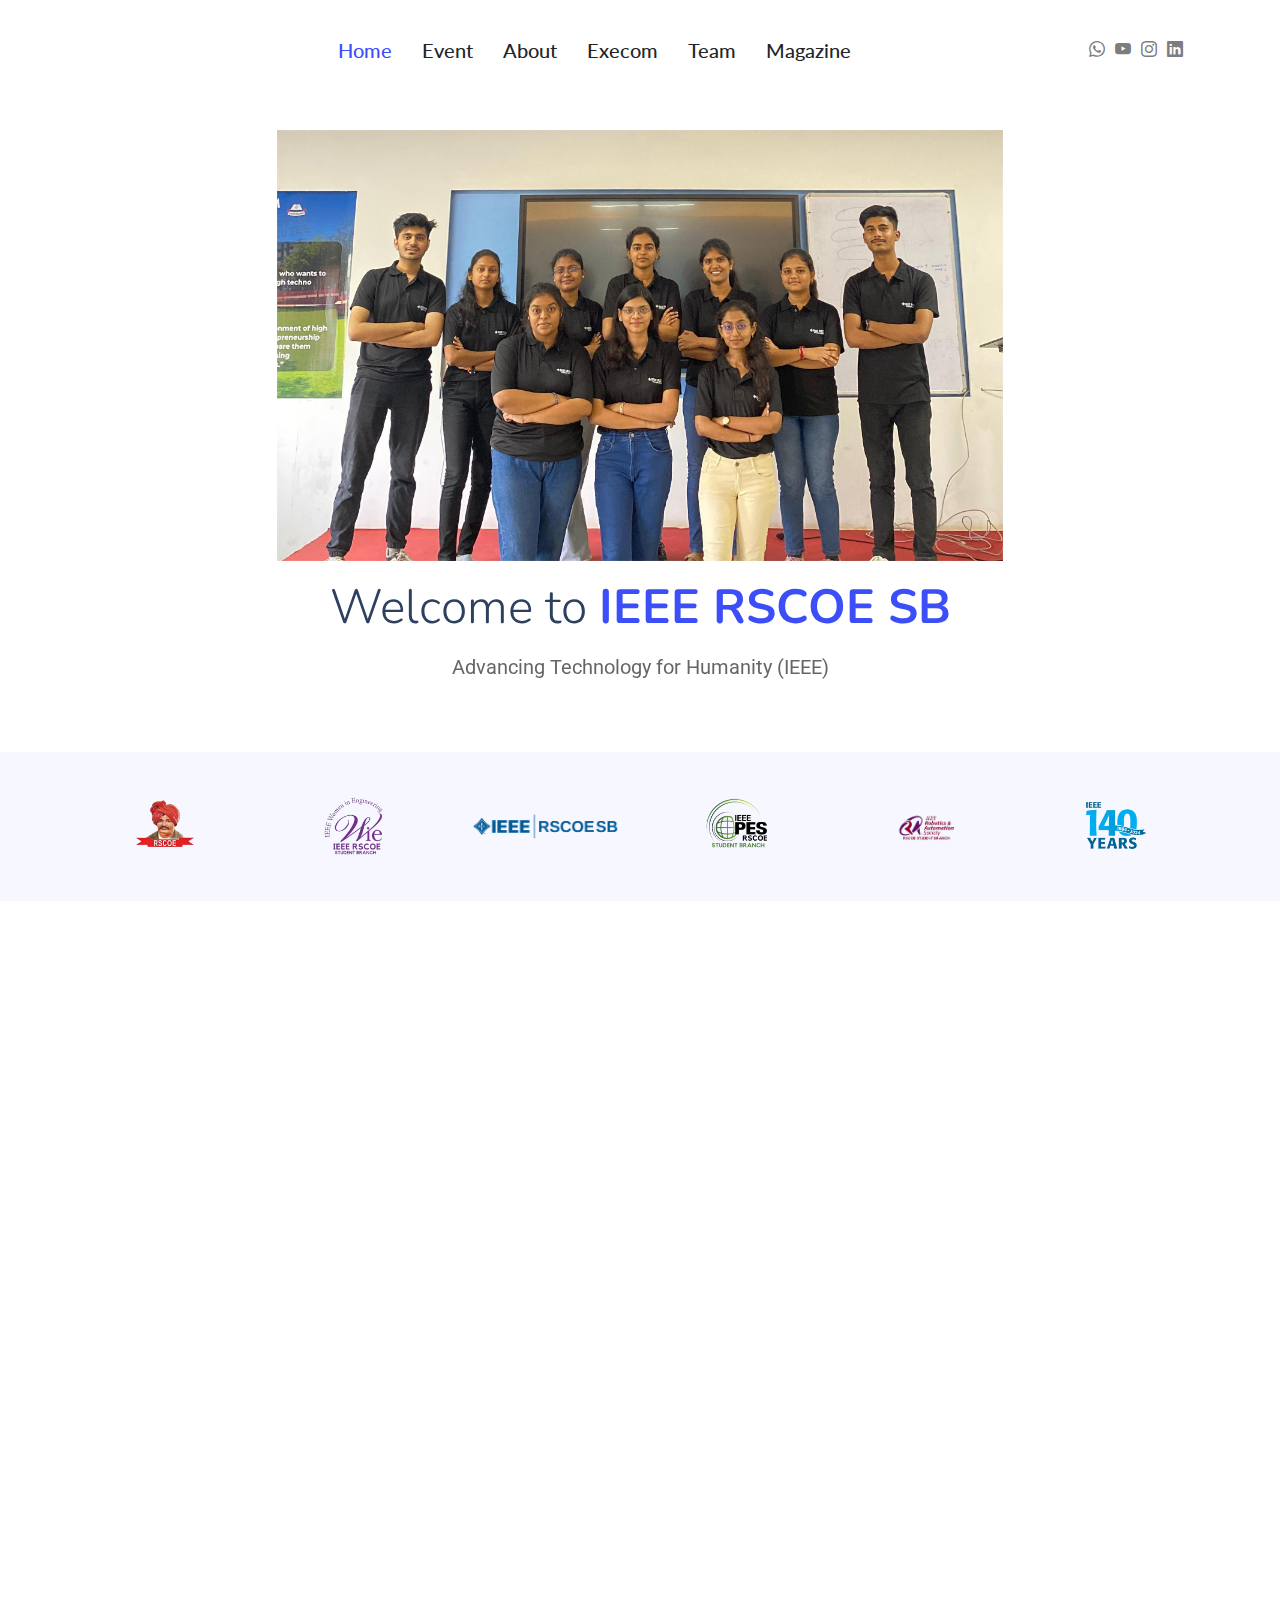
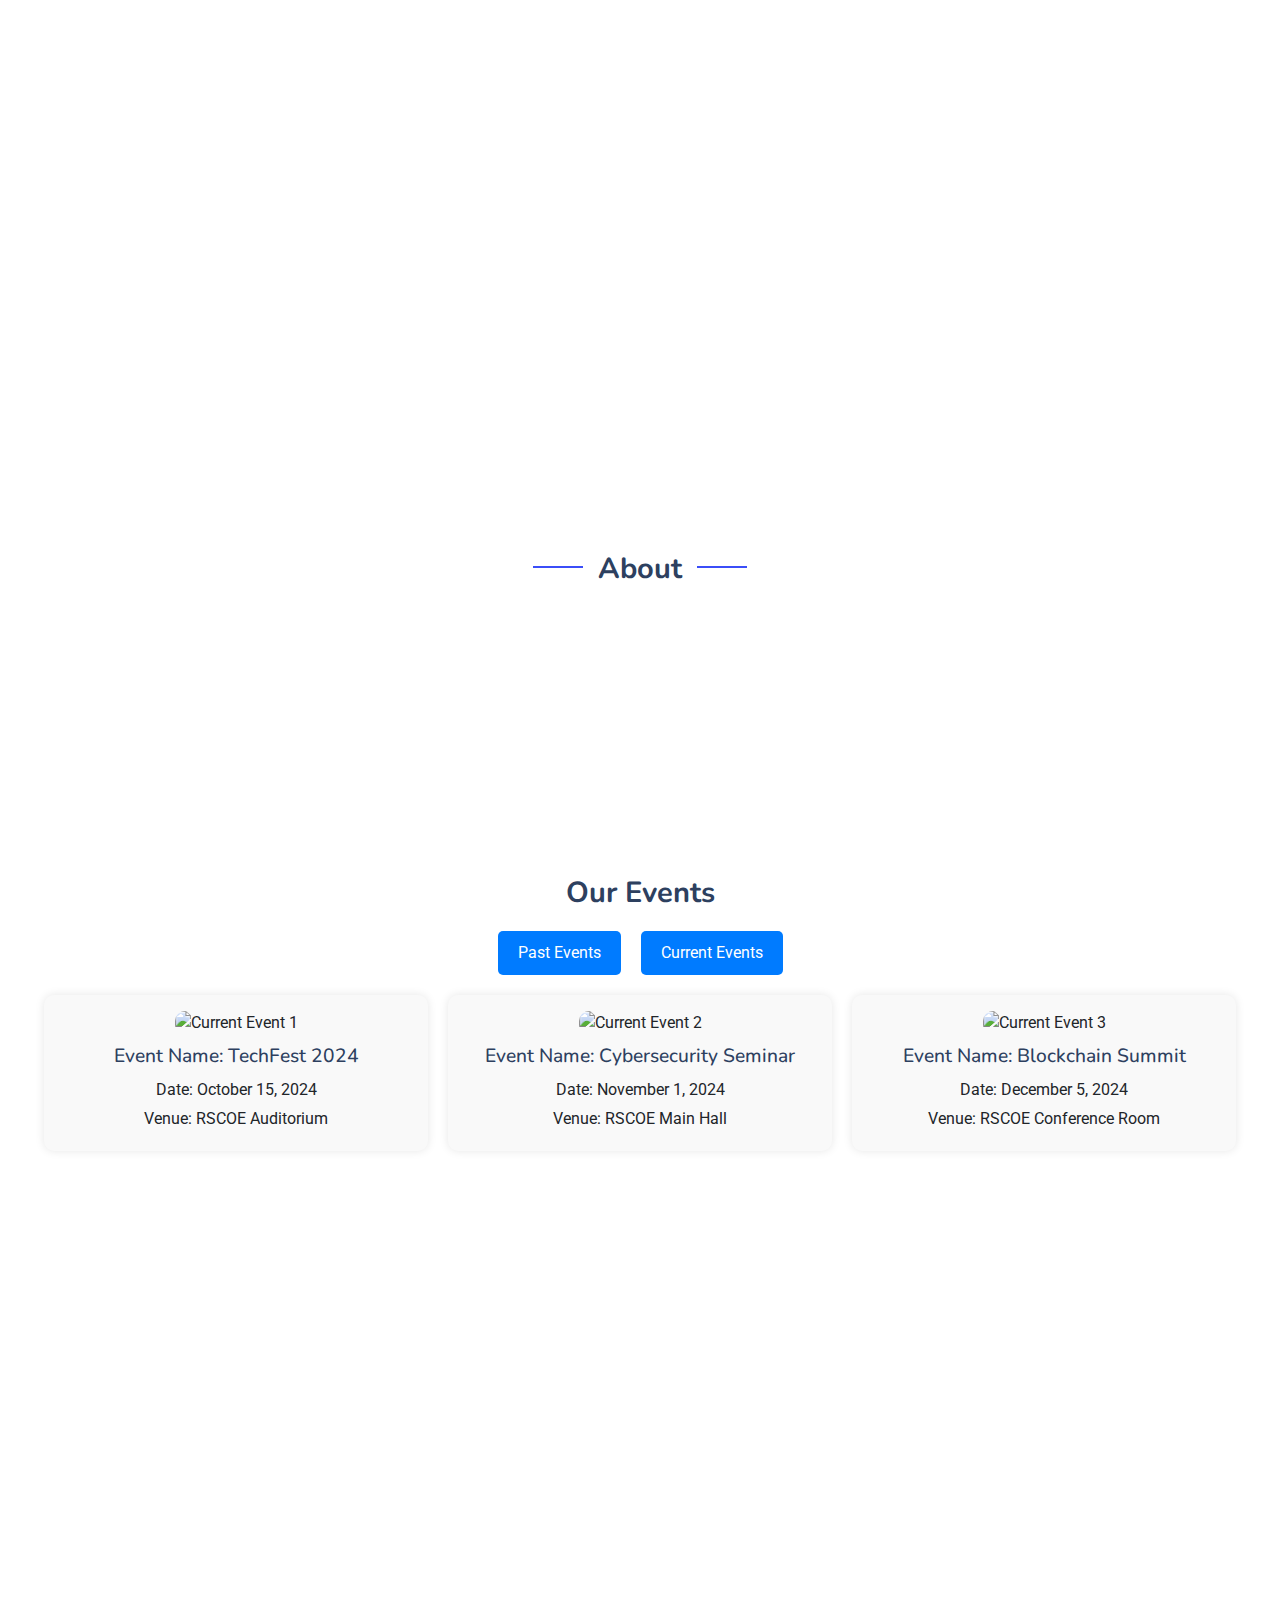
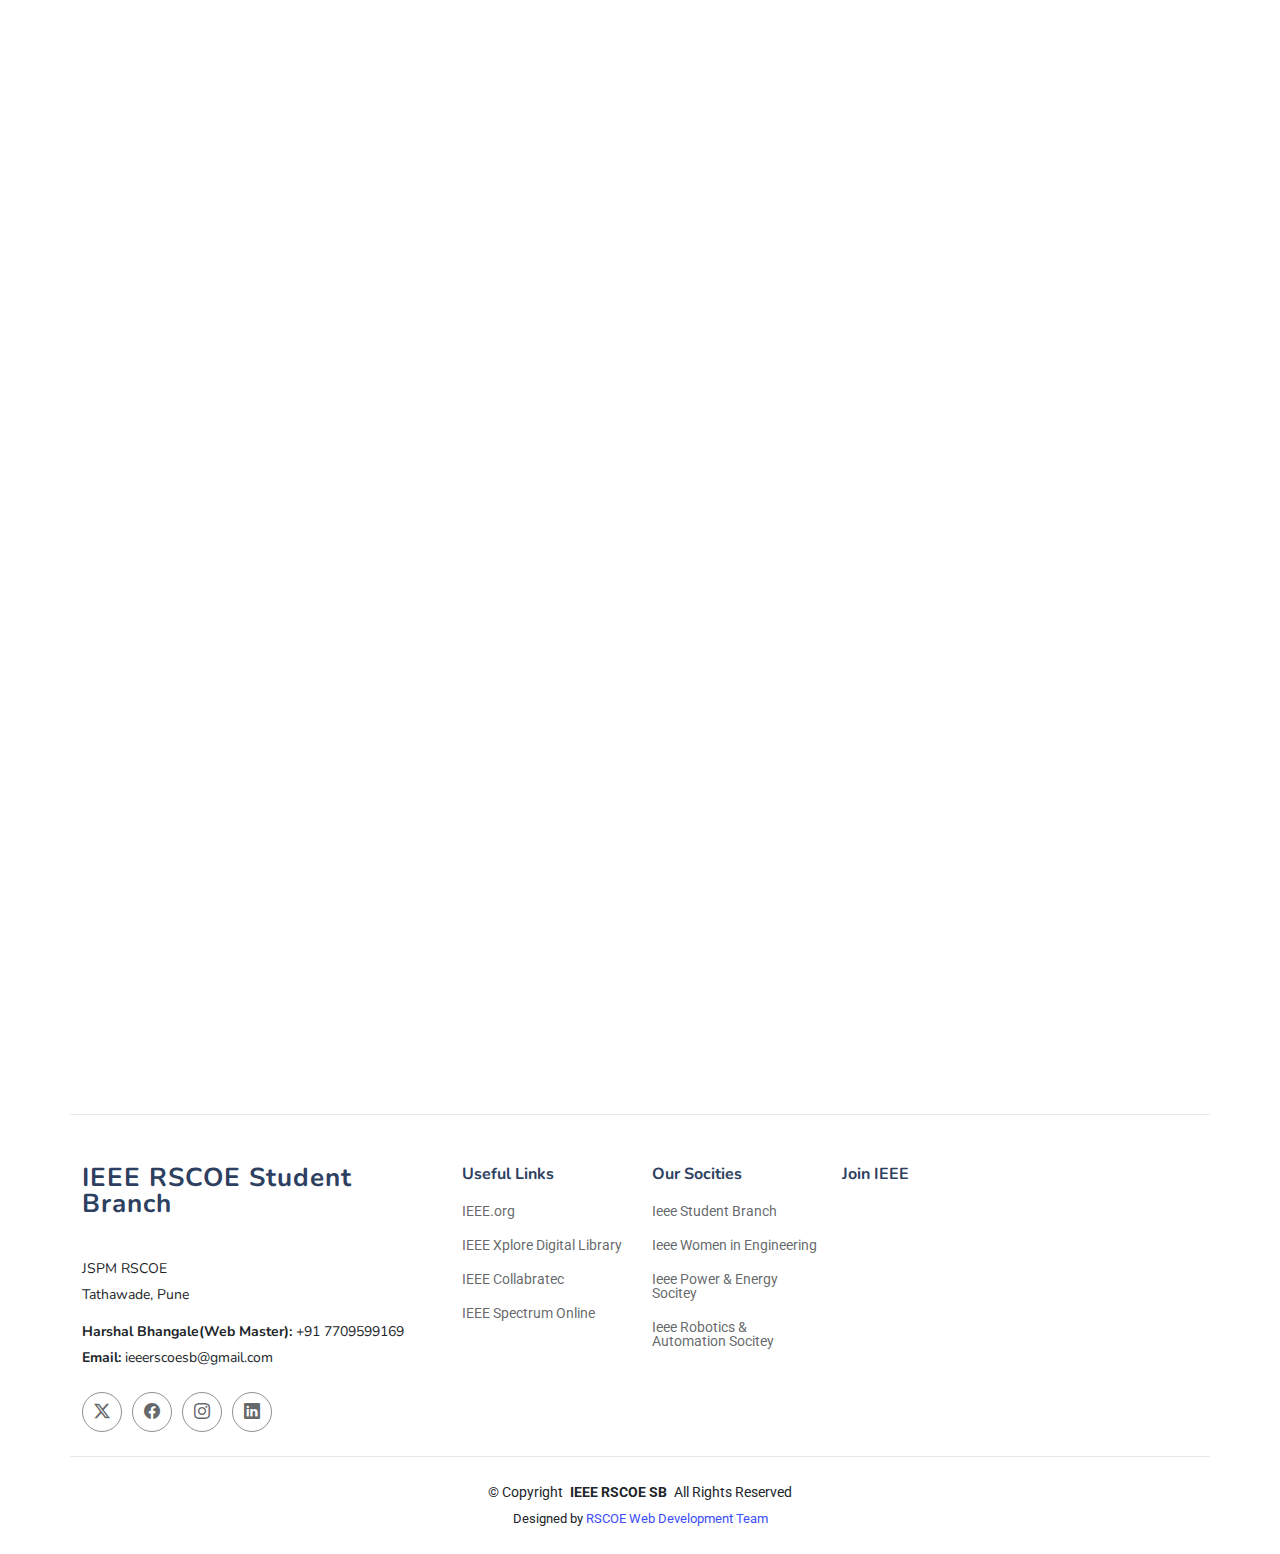
==== index.html @ 47f74b00 "Initial commit" ====
<!DOCTYPE html>
<html lang="en">

<head>
  <meta charset="utf-8">
  <meta content="width=device-width, initial-scale=1.0" name="viewport">
  <title>IEEE RSCOE Student Branch</title>
  <meta name="description" content="">
  <meta name="keywords" content="">

  <!-- Favicons -->
  <link href="Photos/IEEE_RSCOE_SB_White.png" rel="icon">
  <link href="assets/img/All Branches Logo/IEEE_RSCOE_SB_Blue.png" rel="apple-touch-icon">

  <!-- Fonts -->
  <link href="https://fonts.googleapis.com" rel="preconnect">
  <link href="https://fonts.gstatic.com" rel="preconnect" crossorigin>
  <link
    href="https://fonts.googleapis.com/css2?family=Roboto:ital,wght@0,100;0,300;0,400;0,500;0,700;0,900;1,100;1,300;1,400;1,500;1,700;1,900&family=Lato:ital,wght@0,100;0,300;0,400;0,700;0,900;1,100;1,300;1,400;1,700;1,900&family=Nunito:ital,wght@0,200;0,300;0,400;0,500;0,600;0,700;0,800;0,900;1,200;1,300;1,400;1,500;1,600;1,700;1,800;1,900&display=swap"
    rel="stylesheet">

  <!-- Vendor CSS Files -->
  <link href="assets/vendor/bootstrap/css/bootstrap.min.css" rel="stylesheet">
  <link href="assets/vendor/bootstrap-icons/bootstrap-icons.css" rel="stylesheet">
  <link href="assets/vendor/aos/aos.css" rel="stylesheet">
  <link href="assets/vendor/glightbox/css/glightbox.min.css" rel="stylesheet">
  <link href="assets/vendor/swiper/swiper-bundle.min.css" rel="stylesheet">

  <!-- Main CSS File -->
  <link href="assets/css/main.css" rel="stylesheet">

  <!-- =======================================================
  * Template Name: Bikin
  * Template URL: https://bootstrapmade.com/bikin-free-simple-landing-page-template/
  * Updated: Aug 07 2024 with Bootstrap v5.3.3
  * Author: BootstrapMade.com
  * License: https://bootstrapmade.com/license/
  ======================================================== -->
</head>

<body class="index-page">

  <header id="header" class="header d-flex align-items-center sticky-top">
    <div class="container position-relative d-flex align-items-center justify-content-between">

      <a href="index.html" class="logo d-flex align-items-center me-auto me-xl-0">
        <!-- Uncomment the line below if you also wish to use an image logo -->
        <!-- <img src="assets/img/logo.png" alt=""> -->
        <!-- <h1 class="sitename">IEEE RSCOE SB</h1> -->
        <img src="/Bikin/Bikin/assets/img/Logo/IEEE_RSCOE_SB_Blue.png" alt="">
      </a>

      <nav id="navmenu" class="navmenu">
        <ul>
          <li><a href="#hero" class="active">Home</a></li>
          <li><a href="#event">Event</a></li>
          <li><a href="#about">About</a></li>
          <li><a href="starter-page copy.html">Execom</a></li>
          <!-- <li><a href="#pricing">Pricing</a></li> -->
          <li><a href="#team">Team</a></li>
          <!-- <li class="dropdown"><a href="#"><span>Dropdown</span> <i class="bi bi-chevron-down toggle-dropdown"></i></a>
            <ul>
              <li><a href="#">Dropdown 1</a></li>
              <li class="dropdown"><a href="#"><span>Deep Dropdown</span> <i
                    class="bi bi-chevron-down toggle-dropdown"></i></a>
                <ul>
                  <li><a href="#">Deep Dropdown 1</a></li>
                  <li><a href="#">Deep Dropdown 2</a></li>
                  <li><a href="#">Deep Dropdown 3</a></li>
                  <li><a href="#">Deep Dropdown 4</a></li>
                  <li><a href="#">Deep Dropdown 5</a></li>
                </ul>
              </li>
              <li><a href="#">Dropdown 2</a></li>
              <li><a href="#">Dropdown 3</a></li>
              <li><a href="#">Dropdown 4</a></li>
            </ul>
          </li> -->
          <li><a
              href="https://online.visual-paradigm.com/share/book/sb-magazine-20240817-203721-0000-converted-1--1v6qk8kj10"
              contact">Magazine</a></li>
        </ul>
        <i class="mobile-nav-toggle d-xl-none bi bi-list"></i>
      </nav>

      <div class="header-social-links">
        <a href="https://chat.whatsapp.com/L6nBWfylpfKJ0vn9xqjuAy" class="whatsapp"><i class="bi bi-whatsapp"></i></a>
        <a href="https://www.youtube.com/@IEEE_RSCOE_SB" class="youtube"><i class="bi bi-youtube"></i></a>
        <a href="https://www.instagram.com/rscoe_ieee_sb/" class="instagram"><i class="bi bi-instagram"></i></a>
        <a href="https://www.linkedin.com/company/ieee-rscoe/about/" class="linkedin"><i class="bi bi-linkedin"></i></a>
      </div>

    </div>
  </header>

  <main class="main">

    <!-- Hero Section -->
    <section id="hero" class="hero section">

      <div class="container d-flex flex-column justify-content-center align-items-center text-center position-relative"
        data-aos="zoom-out">
        <img src="assets/img/Team 24-25/Team Pic.jpg  " class="img-fluid animated" alt="" style="
        margin-bottom: 18px;
    ">
        <h1>Welcome to <span style="
        font-weight: bold;
    ">IEEE RSCOE SB</span></h1>
        <p>Advancing Technology for Humanity (IEEE)</p>
        <!-- <div class="d-flex">
          <a href="#about" class="btn-get-started scrollto">Get Started</a>
          <a href="https://www.youtube.com/watch?v=Y7f98aduVJ8"
            class="glightbox btn-watch-video d-flex align-items-center"><i class="bi bi-play-circle"></i><span>Watch
              Video</span></a>
        </div> -->
      </div>

    </section><!-- /Hero Section -->

    <!-- Clients Section -->
    <section id="clients" class="clients section light-background">

      <div class="container" data-aos="fade-up">

        <div class="row gy-4">

          <div class="col-xl-2 col-md-3 col-6 client-logo">
            <img src="assets/img/All Branches Logo/rscoe.png" class="img-fluid" alt="">
          </div><!-- End Client Item -->

          <div class="col-xl-2 col-md-3 col-6 client-logo">
            <img src="assets/img/All Branches Logo/wie.png" class="img-fluid" alt="">
          </div><!-- End Client Item -->

          <div class="col-xl-2 col-md-3 col-6 client-logo">
            <!-- <img src="assets/img/All Branches Logo/IEEE_RSCOE_SB_Blue.png" class="img-fluid" alt=""> -->
            <img src="assets/img/All Branches Logo/IEEE_RSCOE_SB_Blue.png" class="img-fluid" alt="" style="
    padding-top: 0px;
    padding-bottom: 0px;
    padding-right: 0px;
    padding-left: 0px;
">
          </div><!-- End Client Item -->

          <div class="col-xl-2 col-md-3 col-6 client-logo">
            <img src="assets/img/All Branches Logo/pes.png" class="img-fluid" alt="">
          </div><!-- End Client Item -->

          <div class="col-xl-2 col-md-3 col-6 client-logo">
            <img src="assets/img/All Branches Logo/A and R.png" class="img-fluid" alt="">
          </div><!-- End Client Item -->

          <div class="col-xl-2 col-md-3 col-6 client-logo">
            <img src="assets/img/All Branches Logo/140.png" class="img-fluid" alt="">
          </div><!-- End Client Item -->

        </div>

      </div>

    </section><!-- /Clients Section -->

    <!-- Event Section -->
    <section id="event" class="event section">
      <div class="container section-title" data-aos="fade-up">
        <h2>Current Event</h2>
        <p>Stay updated with our latest events and activities</p>
      </div><!-- End Section Title -->

      <div class="container">
        <div class="row gy-4">
          <!-- Event Photo -->
          <div class="col-12" data-aos="fade-up" data-aos-delay="100">
            <img src="assets/img/Event/Event KSHITIJ Talk.png" class="img-fluid" alt="Current Event Photo">
          </div>

          <!-- Event Information -->
          <div class="col-12 event-info" data-aos="fade-up" data-aos-delay="200">
            <h3>Event Name: <span>KSHITIJ TALKS</span></h3>
            <p><strong>Date:</strong> October 04, 2024</p>
            <p><strong>Venue:</strong> JSPM Auditorium</p>
            <a href="registration.html" class="btn btn-primary">Register for Event</a>
          </div>
        </div>
      </div>
    </section><!-- /Event Section -->



    <!-- About Section -->
    <section id="about" class="about section">



      <!-- Section Title -->
      <div class="container section-title aos-init aos-animate" data-aos="fade-up" style="
    padding-bottom: 14px;">
        <h2>About</h2>
        <!-- <p>IEEE RSCOE </p> -->
      </div><!-- End Section Title -->

      <div class="container">

        <div class="row gy-4">

          <div class="col-lg-6 content" data-aos="fade-up" data-aos-delay="100">
            <p>
              IEEE RSCOE Student Branch (STB41596255) founded in 2004 is one of
              the most active Student branch among the 19 Student Branches under
              the IEEE Pune Section.
              <br>Since 2004 from its establishment the Student
              Branch is continuously promoting the values & beneits of IEEE through
              collective efforts of the team by conducting various technical and non-
              technical events.
              <br> Student Branch has won many awards at
              section & regional level due the dedicated Volunteering and continous
              efforts of IEEE members
            </p>
            <!-- <ul>
              <li><i class="bi bi-check2-circle"></i> <span>Ullamco laboris nisi ut aliquip ex ea commodo
                  consequat.</span></li>
              <li><i class="bi bi-check2-circle"></i> <span>Duis aute irure dolor in reprehenderit in voluptate
                  velit.</span></li>
              <li><i class="bi bi-check2-circle"></i> <span>Ullamco laboris nisi ut aliquip ex ea commodo</span></li>
            </ul> -->
          </div>

          <div class="col-lg-6" data-aos="fade-up" data-aos-delay="200">
            <!-- <p>Ullamco laboris nisi ut aliquip ex ea commodo consequat. Duis aute irure dolor in reprehenderit in
              voluptate velit esse cillum dolore eu fugiat nulla pariatur. Excepteur sint occaecat cupidatat non
              proident, sunt in culpa qui officia deserunt mollit anim id est laborum. </p> -->
            <ul>
              <li><i class="bi bi-check2-circle"></i> <span>Mission</span></li>
              <p>IEEE's core purpose is to foster technological innovation and excellence
                for the benefit of humanity.</p>
              <li><i class="bi bi-check2-circle"></i> <span>Vision</span></li>
              <p>To Inspire, Enable, Empower and Energize our student members to
                enhance their technical interests by providing them a platform to
                showcase their skills.</p>
              <!-- <li><i class="bi bi-check2-circle"></i> <span>Ullamco laboris nisi ut aliquip ex ea commodo</span></li> -->
            </ul>
            <!-- <a href="#" class="read-more"><span>Read More</span><i class="bi bi-arrow-right"></i></a> -->
          </div>

        </div>

      </div>

    </section><!-- /About Section -->

    <!-- Past & Current Event Section -->
    <section class="event-section" style="
    padding-top: 0px;
">
      <h2>Our Events</h2>
      <div class="event-tabs">
        <button onclick="showPastEvents()">Past Events</button>
        <button onclick="showCurrentEvents()">Current Events</button>
      </div>

      <!-- Past Events Grid -->
      <div id="past-events" class="event-grid">
        <div class="event-card">
          <img src="/Bikin/Bikin/Photos/Past Event/Awareness Session.jpg" alt="Past Event 1">
          <h3>Event Name: AI Conference 2023</h3>
          <p>Date: July 20, 2023</p>
          <p>Venue: RSCOE Main Hall</p>
        </div>
        <div class="event-card">
          <img src="/Bikin/Bikin/Photos/Past Event/Cyber Security.jpg" alt="Past Event 2">
          <h3>Event Name: Hackathon 2023</h3>
          <p>Date: August 5, 2023</p>
          <p>Venue: RSCOE Lab 101</p>
        </div>
        <div class="event-card">
          <img src="/Bikin/Bikin/Photos/Past Event/Xstream.jpg" alt="Past Event 3">
          <h3>Event Name: Robotics Workshop</h3>
          <p>Date: June 10, 2023</p>
          <p>Venue: RSCOE Robotics Center</p>
        </div>
      </div>

      <!-- Current Events Grid -->
      <div id="current-events" class="event-grid active">
        <div class="event-card">
          <img src="/Bikin/Bikin/Photos/Recent Event/Financial .jpg" alt="Current Event 1">
          <h3>Event Name: TechFest 2024</h3>
          <p>Date: October 15, 2024</p>
          <p>Venue: RSCOE Auditorium</p>
        </div>
        <div class="event-card">
          <img src="/Bikin/Bikin/Photos/Recent Event/Girl Day.jpg" alt="Current Event 2">
          <h3>Event Name: Cybersecurity Seminar</h3>
          <p>Date: November 1, 2024</p>
          <p>Venue: RSCOE Main Hall</p>
        </div>
        <div class="event-card">
          <img src="/Bikin/Bikin/Photos/Recent Event/Mastering Project Design.jpg" alt="Current Event 3">
          <h3>Event Name: Blockchain Summit</h3>
          <p>Date: December 5, 2024</p>
          <p>Venue: RSCOE Conference Room</p>
        </div>
      </div>
    </section>

    <!-- JavaScript to handle tab switching -->
    <script>
      function showPastEvents() {
        document.getElementById('past-events').classList.add('active');
        document.getElementById('current-events').classList.remove('active');
      }

      function showCurrentEvents() {
        document.getElementById('current-events').classList.add('active');
        document.getElementById('past-events').classList.remove('active');
      }
    </script>

    <!-- Team Section -->
    <section id="team" class="team section">

      <!-- Section Title -->
      <div class="container section-title" data-aos="fade-up">
        <h2>IEEE RSCOE SB 2024-2025</h2>
        <p>Core Team Member</p>
      </div><!-- End Section Title -->

      <div class="container">

        <div class="row gy-4">

          <div class="col-lg-6" data-aos="fade-up" data-aos-delay="100">
            <div class="team-member d-flex align-items-start">
              <div class="pic"><img src="Photos/Core Team/Harshda.jpg" class="img-fluid" alt=""></div>
              <div class="member-info">
                <h4>Harshda Raut</h4>
                <span>Chair</span>
                <!-- <p>Explicabo voluptatem mollitia et repellat qui dolorum quasi</p> -->
                <div class="social">
                  <!-- <a href=""><i class="bi bi-twitter-x"></i></a> -->
                  <!-- <a href=""><i class="bi bi-facebook"></i></a> -->
                  <a href="https://www.instagram.com/___h.a.r.s.h.u.___/"><i class="bi bi-instagram"></i></a>
                  <a href="https://www.linkedin.com/in/harshada-raut-a643aa251/"> <i class="bi bi-linkedin"></i> </a>
                </div>
              </div>
            </div>
          </div><!-- End Team Member -->

          <div class="col-lg-6" data-aos="fade-up" data-aos-delay="200">
            <div class="team-member d-flex align-items-start">
              <div class="pic"><img src="assets/img/team/team-2.jpg" class="img-fluid" alt=""></div>
              <div class="member-info">
                <h4>Ugsakshi Gaikwad </h4>
                <span>Vice Chair</span>
                <!-- <p>Aut maiores voluptates amet et quis praesentium qui senda para</p> -->
                <div class="social">
                  <!-- <a href=""><i class="bi bi-twitter-x"></i></a> -->
                  <!-- <a href=""><i class="bi bi-facebook"></i></a> -->
                  <a href=""><i class="bi bi-instagram"></i></a>
                  <a href=""> <i class="bi bi-linkedin"></i> </a>
                </div>
              </div>
            </div>
          </div><!-- End Team Member -->

          <div class="col-lg-6" data-aos="fade-up" data-aos-delay="300">
            <div class="team-member d-flex align-items-start">
              <div class="pic"><img src="assets/img/Team 24-25/Core Member Pic/Kshitij.jpg" class="img-fluid" alt="">
              </div>
              <div class="member-info">
                <h4>Kshitij Navture</h4>
                <span>Secretary</span>
                <!-- <p>Quisquam facilis cum velit laborum corrupti fuga rerum quia</p> -->
                <div class="social">
                  <!-- <a href=""><i class="bi bi-twitter-x"></i></a> -->
                  <!-- <a href=""><i class="bi bi-facebook"></i></a> -->
                  <a href="https://www.instagram.com/___kshitizz__?igsh=MWEzd3U0d2gwZWVvYw=="><i
                      class="bi bi-instagram"></i></a>
                  <a
                    href="https://www.linkedin.com/in/kshitij-navture-220a81250?utm_source=share&utm_campaign=share_via&utm_content=profile&utm_medium=android_app">
                    <i class="bi bi-linkedin"></i> </a>
                </div>
              </div>
            </div>
          </div><!-- End Team Member -->

          <div class="col-lg-6" data-aos="fade-up" data-aos-delay="400">
            <div class="team-member d-flex align-items-start">
              <div class="pic"><img src="assets/img/Team 24-25/Core Member Pic/ishika.jpg" class="img-fluid" alt="">
              </div>
              <div class="member-info">
                <h4>Ishika Rane</h4>
                <span>Secretary</span>
                <!-- <p>Dolorum tempora officiis odit laborum officiis et et accusamus</p> -->
                <div class="social">
                  <!-- <a href=""><i class="bi bi-twitter-x"></i></a> -->
                  <!-- <a href=""><i class="bi bi-facebook"></i></a> -->
                  <a href="https://www.instagram.com/ishhhh._16/profilecard/?igsh=MWM1MmhuM3V1aTk0aw=="><i
                      class="bi bi-instagram"></i></a>
                  <a
                    href="https://www.linkedin.com/in/ishika-rane-b00982259?utm_source=share&utm_campaign=share_via&utm_content=profile&utm_medium=android_app">
                    <i class="bi bi-linkedin"></i> </a>
                </div>
              </div>
            </div>
          </div><!-- End Team Member -->


          <div class="col-lg-6" data-aos="fade-up" data-aos-delay="400">
            <div class="team-member d-flex align-items-start">
              <div class="pic"><img src="assets/img/Team 24-25/Core Member Pic/Harshal.jpg" class="img-fluid" alt="">
              </div>
              <div class="member-info">
                <h4>Harshal Bhangale</h4>
                <span>Web Master</span>
                <!-- <p>Dolorum tempora officiis odit laborum officiis et et accusamus</p> -->
                <div class="social">
                  <!-- <a href=""><i class="bi bi-twitter-x"></i></a> -->
                  <!-- <a href=""><i class="bi bi-facebook"></i></a> -->
                  <a href="https://www.instagram.com/ll_harshhhh_ll/"><i class="bi bi-instagram"></i></a>
                  <a href="https://www.linkedin.com/in/harshal-bhangale-5b803623a/"> <i class="bi bi-linkedin"></i> </a>
                </div>
              </div>
            </div>
          </div><!-- End Team Member -->

          <div class="col-lg-6" data-aos="fade-up" data-aos-delay="400">
            <div class="team-member d-flex align-items-start">
              <div class="pic"><img src="assets/img/Team 24-25/Core Member Pic/Sneha.jpg" class="img-fluid" alt="">
              </div>
              <div class="member-info">
                <h4>Sneha Patil</h4>
                <span>Design Team Lead</span>
                <!-- <p>Dolorum tempora officiis odit laborum officiis et et accusamus</p> -->
                <div class="social">
                  <!-- <a href=""><i class="bi bi-twitter-x"></i></a> -->
                  <!-- <a href=""><i class="bi bi-facebook"></i></a> -->
                  <a href="https://www.instagram.com/sneha_patil1006?igsh=eG5iand5cnl4cHIy"><i
                      class="bi bi-instagram"></i></a>
                  <a href="https://www.linkedin.com/in/sneha-patil-516982259"> <i class="bi bi-linkedin"></i> </a>
                </div>
              </div>
            </div>
          </div><!-- End Team Member -->

          <div class="col-lg-6" data-aos="fade-up" data-aos-delay="400">
            <div class="team-member d-flex align-items-start">
              <div class="pic"><img src="assets/img/Team 24-25/Core Member Pic/Vaishnavi .jpg" class="img-fluid" alt="">
              </div>
              <div class="member-info">
                <h4>Vaishnavi Biradar</h4>
                <span>Content lead</span>
                <!-- <p>Dolorum tempora officiis odit laborum officiis et et accusamus</p> -->
                <div class="social">
                  <!-- <a href=""><i class="bi bi-twitter-x"></i></a> -->
                  <!-- <a href=""><i class="bi bi-facebook"></i></a> -->
                  <a href="https://www.instagram.com/vaishnavib_155?igsh=MTE0Z3NxNmd0M3dlNw=="><i
                      class="bi bi-instagram"></i></a>
                  <a
                    href="https://www.linkedin.com/in/vaishnavi-biradar-240841259?utm_source=share&utm_campaign=share_via&utm_content=profile&utm_medium=android_app">
                    <i class="bi bi-linkedin"></i> </a>
                </div>
              </div>
            </div>
          </div><!-- End Team Member -->

          <div class="col-lg-6" data-aos="fade-up" data-aos-delay="100">
            <div class="team-member d-flex align-items-start">
              <div class="pic"><img src="assets/img/Team 24-25/Core Member Pic/Riya.jpg" class="img-fluid" alt=""></div>
              <div class="member-info">
                <h4>Riya Potpelliwar</h4>
                <span>Social Media Lead</span>
                <!-- <p>Explicabo voluptatem mollitia et repellat qui dolorum quasi</p> -->
                <div class="social">
                  <!-- <a href=""><i class="bi bi-twitter-x"></i></a> -->
                  <!-- <a href=""><i class="bi bi-facebook"></i></a> -->
                  <a href="https://www.instagram.com/riiya.26?igsh=c2ZzaTgzaHd3anZ6"><i class="bi bi-instagram"></i></a>
                  <a
                    href="https://www.linkedin.com/in/riya-potpelliwar-a86982259?utm_source=share&utm_campaign=share_via&utm_content=profile&utm_medium=android_app">
                    <i class="bi bi-linkedin"></i> </a>
                </div>
              </div>
            </div>
          </div><!-- End Team Member -->


          <div class="col-lg-6" data-aos="fade-up" data-aos-delay="400">
            <div class="team-member d-flex align-items-start">
              <div class="pic"><img src="assets/img/Team 24-25/Core Member Pic/Prajakta.jpg" class="img-fluid" alt="">
              </div>
              <div class="member-info">
                <h4>Prajkta Satpute</h4>
                <span>Social Media Co-lead</span>
                <!-- <p>Dolorum tempora officiis odit laborum officiis et et accusamus</p> -->
                <div class="social">
                  <!-- <a href=""><i class="bi bi-twitter-x"></i></a> -->
                  <!-- <a href=""><i class="bi bi-facebook"></i></a> -->
                  <a href="https://www.instagram.com/_prajktasatpute_?igsh=eWx4bGR6N2Q4M2hj"><i
                      class="bi bi-instagram"></i></a>
                  <a
                    href="https://www.linkedin.com/in/prajkta-satpute-464982259?utm_source=share&utm_campaign=share_via&utm_content=profile&utm_medium=android_app">
                    <i class="bi bi-linkedin"></i> </a>
                </div>
              </div>
            </div>
          </div><!-- End Team Member -->
        </div>



      </div>

    </section><!-- /Team Section -->

  </main>

  <footer id="footer" class="footer">

    <div class="container footer-top">
      <div class="row gy-4">
        <div class="col-lg-4 col-md-6 footer-about">
          <a href="index.html" class="logo d-flex align-items-center">
            <span class="sitename">IEEE RSCOE Student Branch</span>
          </a>
          <div class="footer-contact pt-3">
            <p>JSPM RSCOE</p>
            <p>Tathawade, Pune</p>
            <p class="mt-3"><strong>Harshal Bhangale(Web Master):</strong> <span>+91 7709599169</span></p>
            <p><strong>Email:</strong> <span>ieeerscoesb@gmail.com</span></p>
          </div>
          <div class="social-links d-flex mt-4">
            <a href=""><i class="bi bi-twitter-x"></i></a>
            <a href=""><i class="bi bi-facebook"></i></a>
            <a href=""><i class="bi bi-instagram"></i></a>
            <a href=""><i class="bi bi-linkedin"></i></a>
          </div>
        </div>

        <div class="col-lg-2 col-md-3 footer-links">
          <h4>Useful Links</h4>
          <ul>
            <li><a href="https://www.ieee.org/">IEEE.org</a></li>
            <li><a href="https://ieeexplore.ieee.org/Xplore/home.jsp">IEEE Xplore Digital Library</a></li>
            <li><a href="https://ieee-collabratec.ieee.org/">IEEE Collabratec</a></li>
            <li><a href="https://spectrum.ieee.org/">IEEE Spectrum Online</a></li>
            <!-- <li><a href="#">Contact</a></li> -->
          </ul>
        </div>

        <div class="col-lg-2 col-md-3 footer-links">
          <h4>Our Socities</h4>
          <ul>
            <li><a href="#">Ieee Student Branch</a></li>
            <li><a href="#">Ieee Women in Engineering</a></li>
            <li><a href="#">Ieee Power & Energy Socitey</a></li>
            <li><a href="#">Ieee Robotics & Automation Socitey </a></li>
            <!-- <li><a href="#">Graphic Design</a></li> -->
          </ul>
        </div>

        <div class="col-lg-4 col-md-12 footer-newsletter">
          <h4>Join IEEE</h4>
          <!-- <p></p> -->
          <!-- <form action="forms/newsletter.php" method="post" class="php-email-form">
            <div class="newsletter-form"><input type="email" name="email"><input type="submit" value="Subscribe"></div>
            <div class="loading">Loading</div>
            <div class="error-message"></div>
            <div class="sent-message">Your subscription request has been sent. Thank you!</div>
          </form> -->
        </div>

      </div>
    </div>

    <div class="container copyright text-center mt-4">
      <p>© <span>Copyright</span> <strong class="px-1 sitename">IEEE RSCOE SB</strong> <span>All Rights Reserved</span>
      </p>
      <div class="credits">
        <!-- All the links in the footer should remain intact. -->
        <!-- You can delete the links only if you've purchased the pro version. -->
        <!-- Licensing information: https://bootstrapmade.com/license/ -->
        <!-- Purchase the pro version with working PHP/AJAX contact form: [buy-url] -->
        Designed by <a href="">RSCOE Web Development Team</a>
      </div>
    </div>

  </footer>

  <!-- Scroll Top -->
  <a href="#" id="scroll-top" class="scroll-top d-flex align-items-center justify-content-center"><i
      class="bi bi-arrow-up-short"></i></a>

  <!-- Preloader -->
  <div id="preloader"></div>

  <!-- Vendor JS Files -->
  <script src="assets/vendor/bootstrap/js/bootstrap.bundle.min.js"></script>
  <script src="assets/vendor/php-email-form/validate.js"></script>
  <script src="assets/vendor/aos/aos.js"></script>
  <script src="assets/vendor/glightbox/js/glightbox.min.js"></script>
  <script src="assets/vendor/imagesloaded/imagesloaded.pkgd.min.js"></script>
  <script src="assets/vendor/isotope-layout/isotope.pkgd.min.js"></script>
  <script src="assets/vendor/swiper/swiper-bundle.min.js"></script>

  <!-- Main JS File -->
  <script src="assets/js/main.js"></script>

</body>

</html>
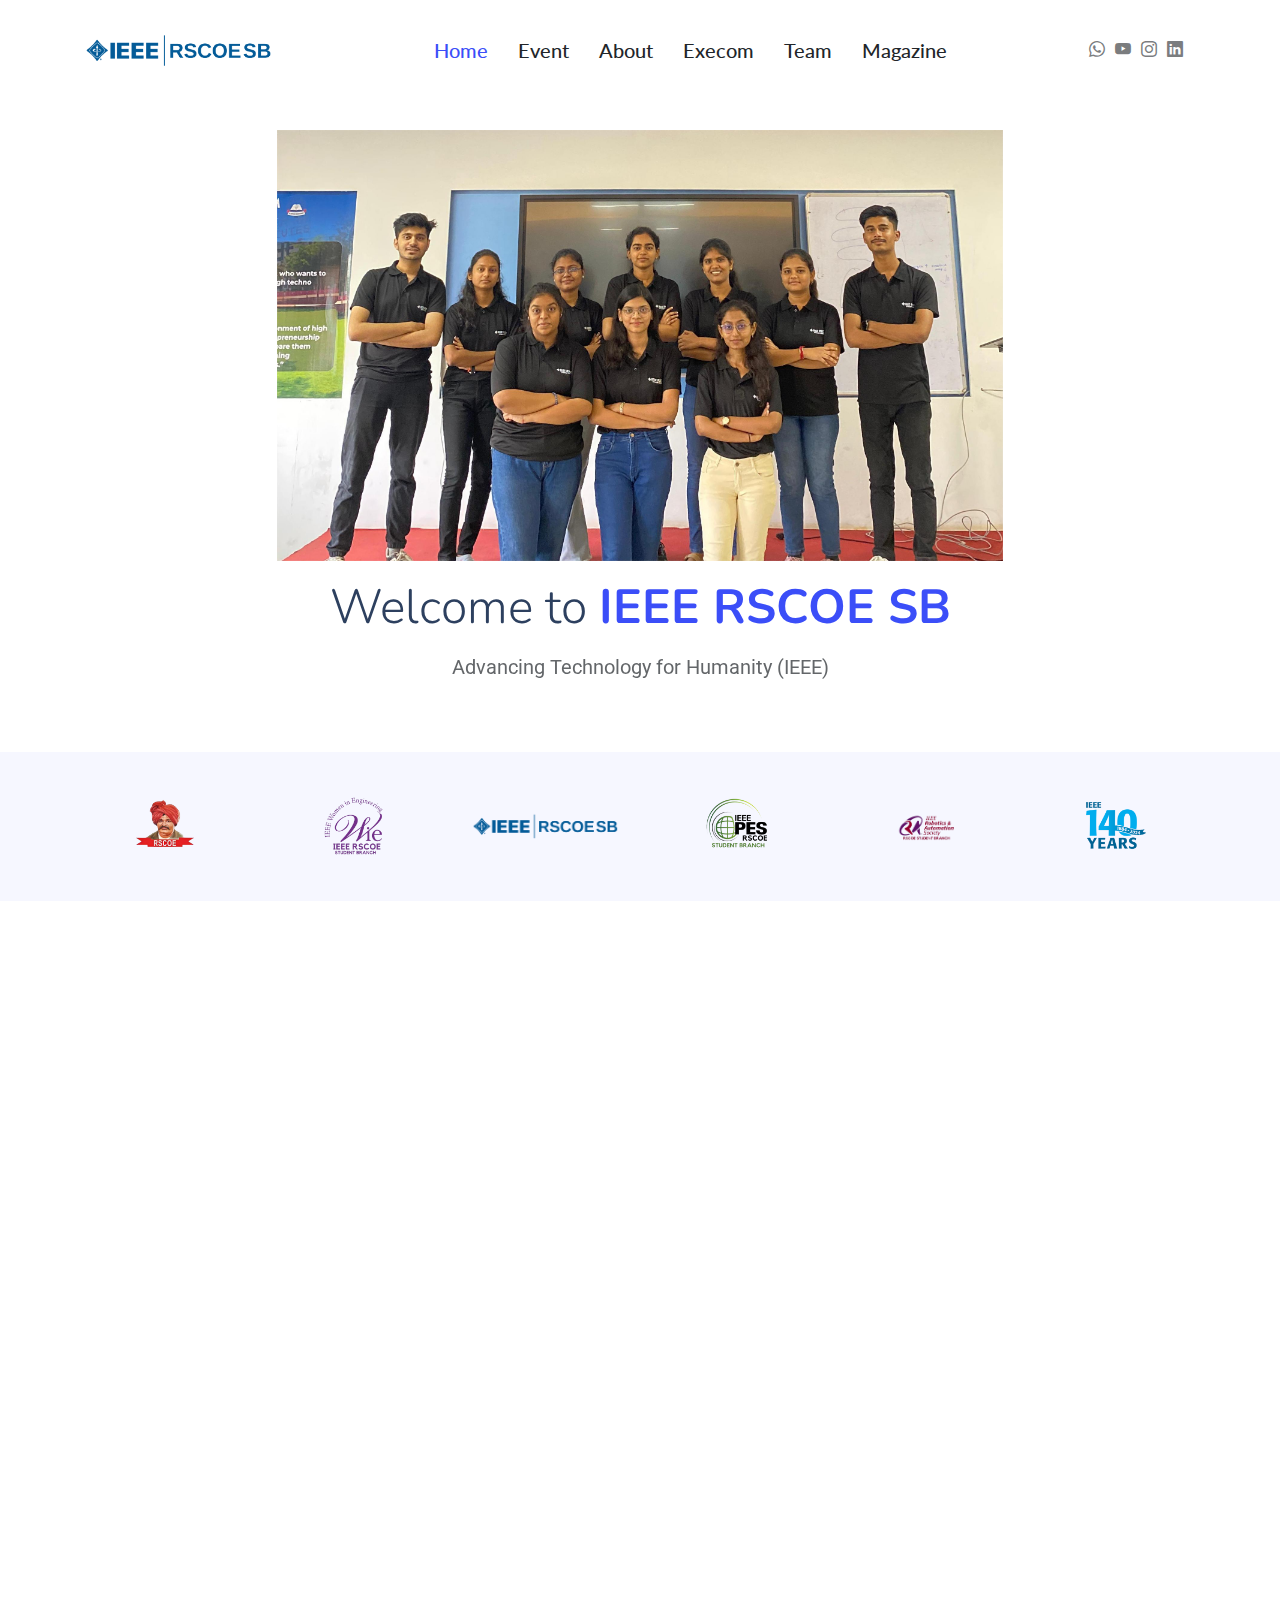
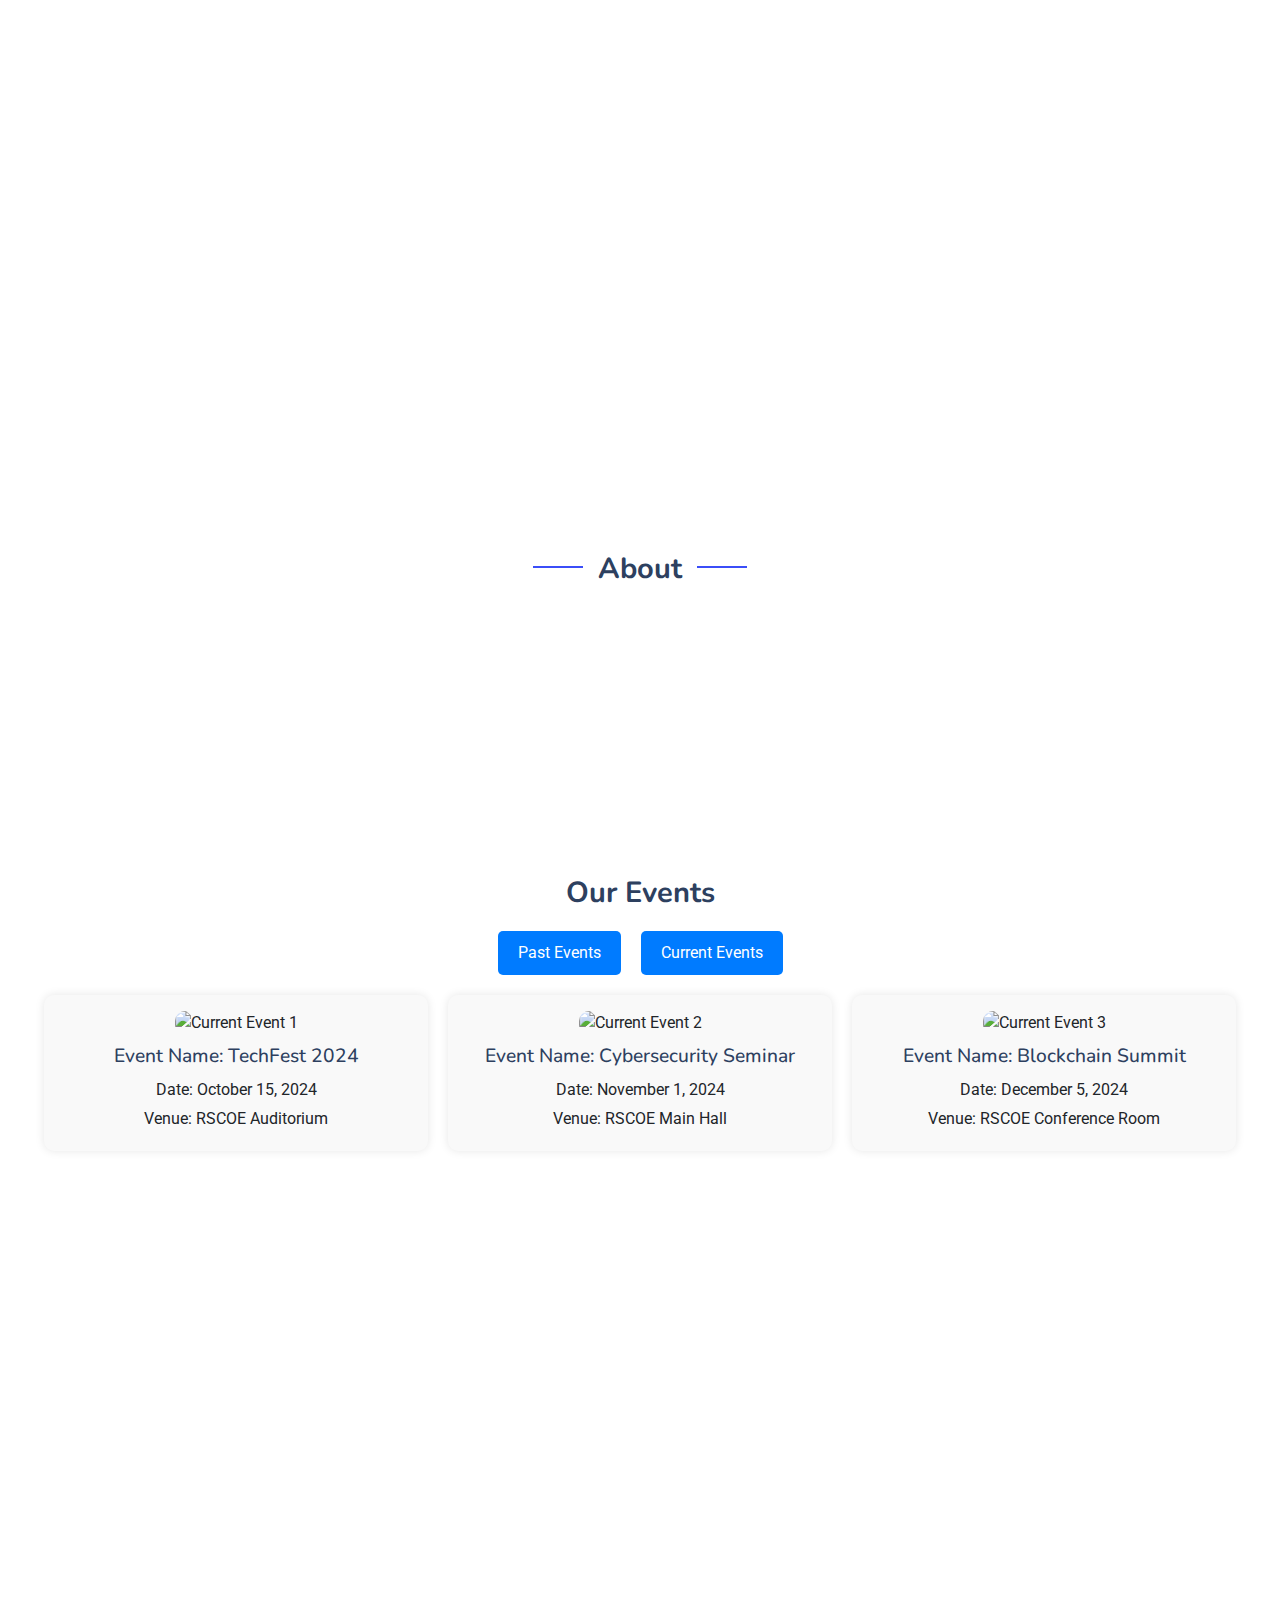
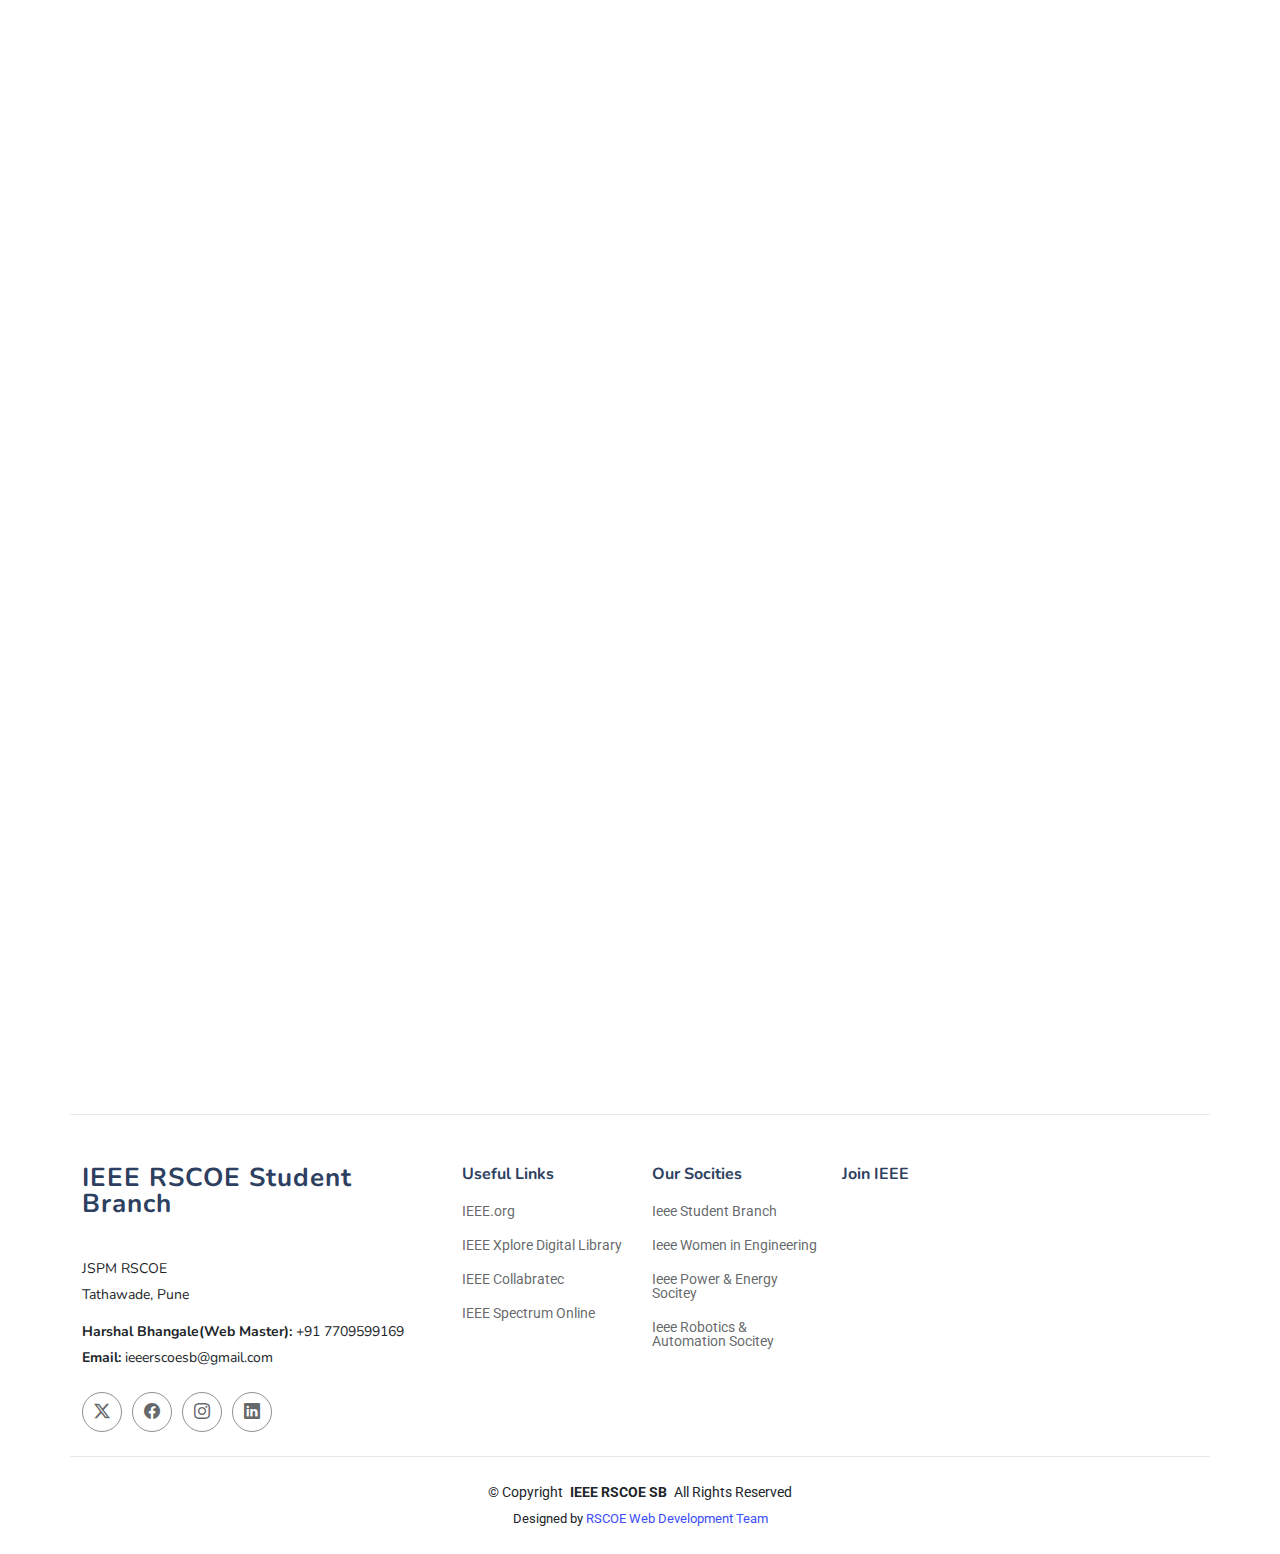
==== commit 2dc8305c: "update main logo" ====
--- a/index.html
+++ b/index.html
@@ -47,7 +47,7 @@
         <!-- Uncomment the line below if you also wish to use an image logo -->
         <!-- <img src="assets/img/logo.png" alt=""> -->
         <!-- <h1 class="sitename">IEEE RSCOE SB</h1> -->
-        <img src="/Bikin/Bikin/assets/img/Logo/IEEE_RSCOE_SB_Blue.png" alt="">
+        <img src="assets/img/Logo/IEEE_RSCOE_SB_Blue.png" alt="">
       </a>
 
       <nav id="navmenu" class="navmenu">
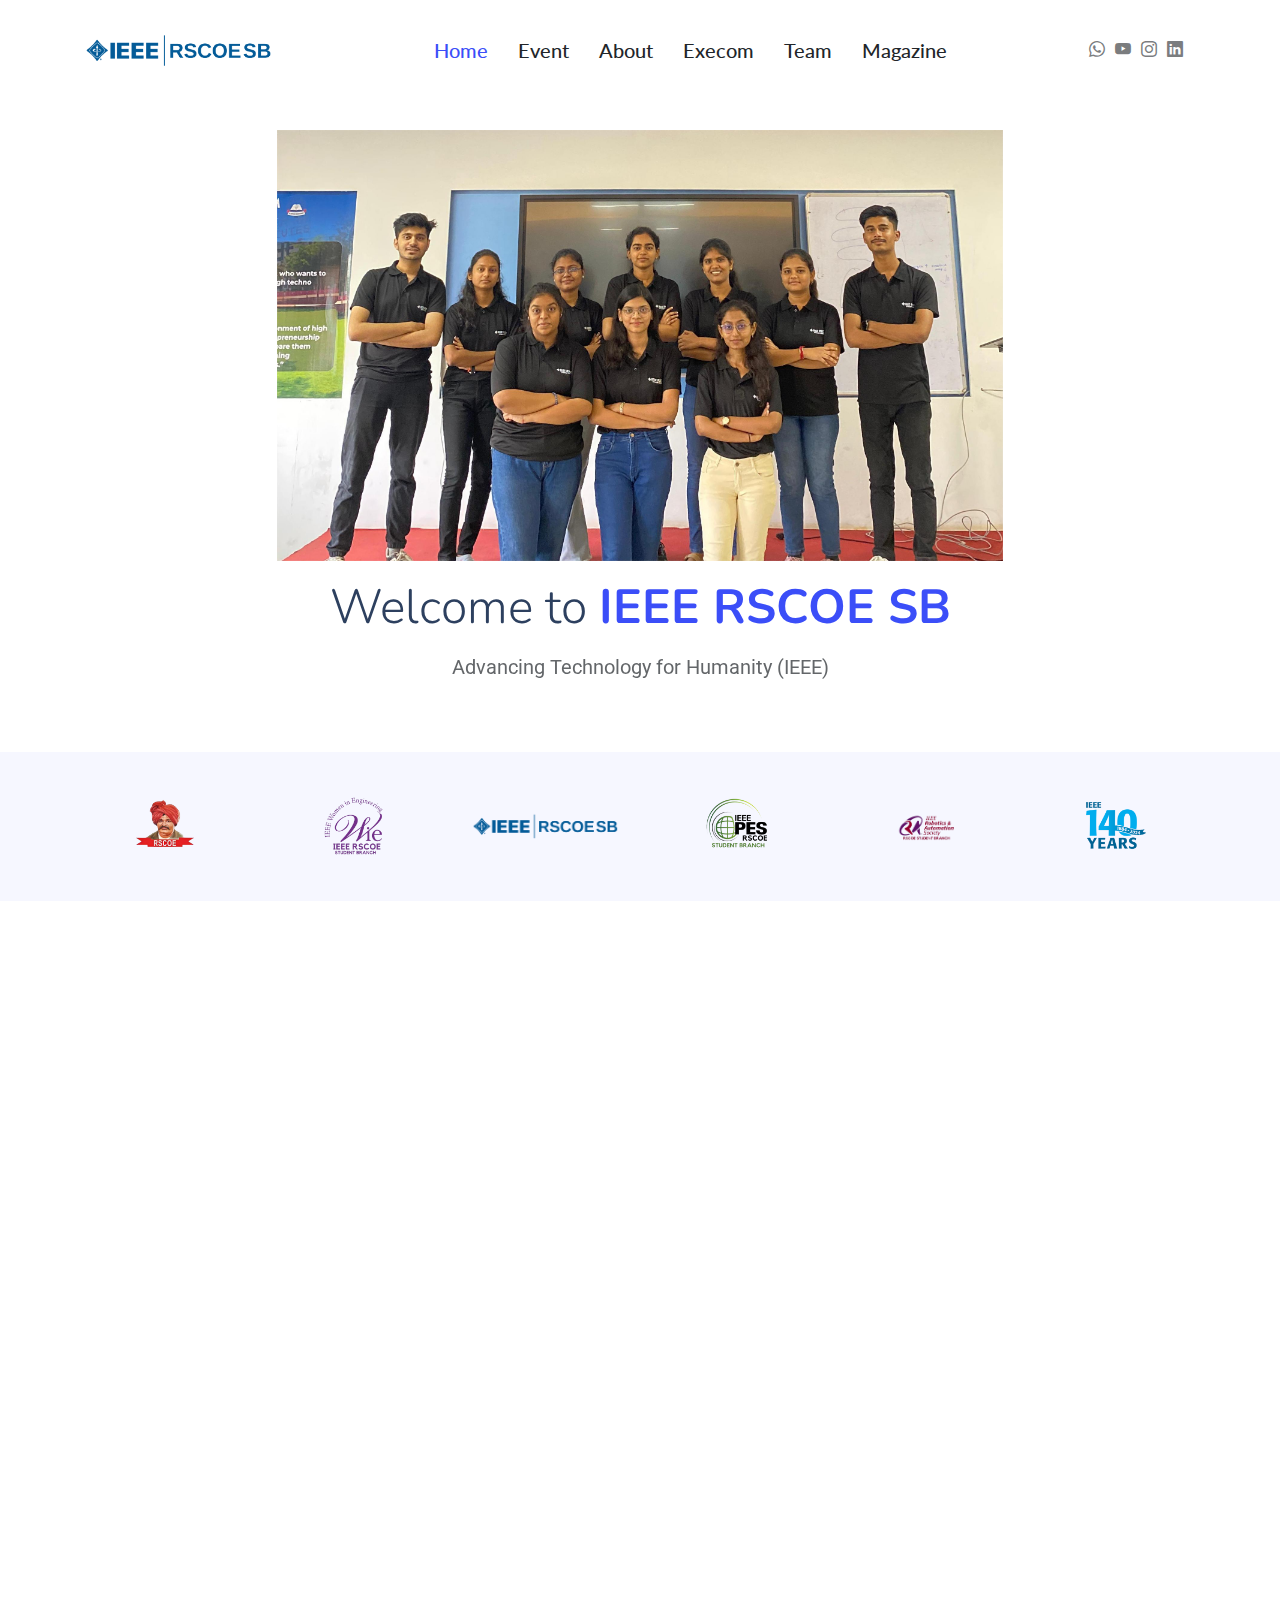
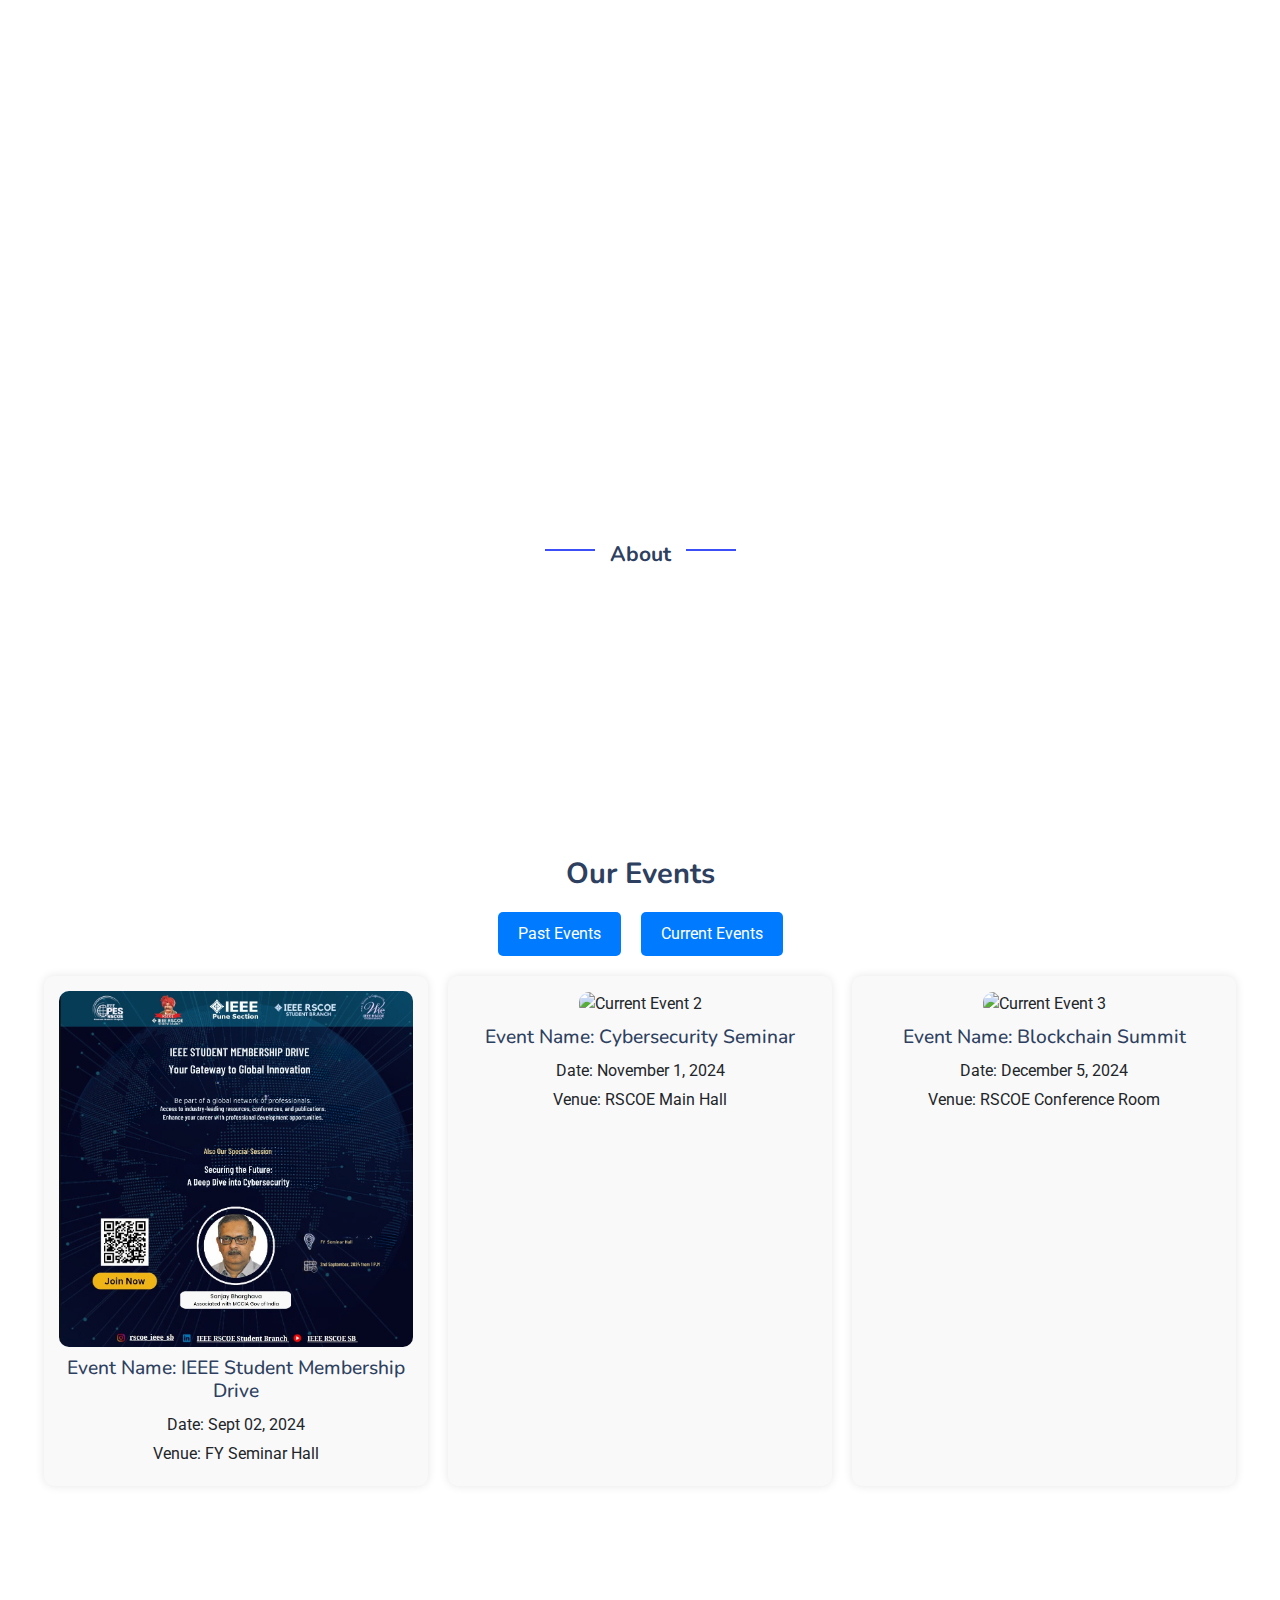
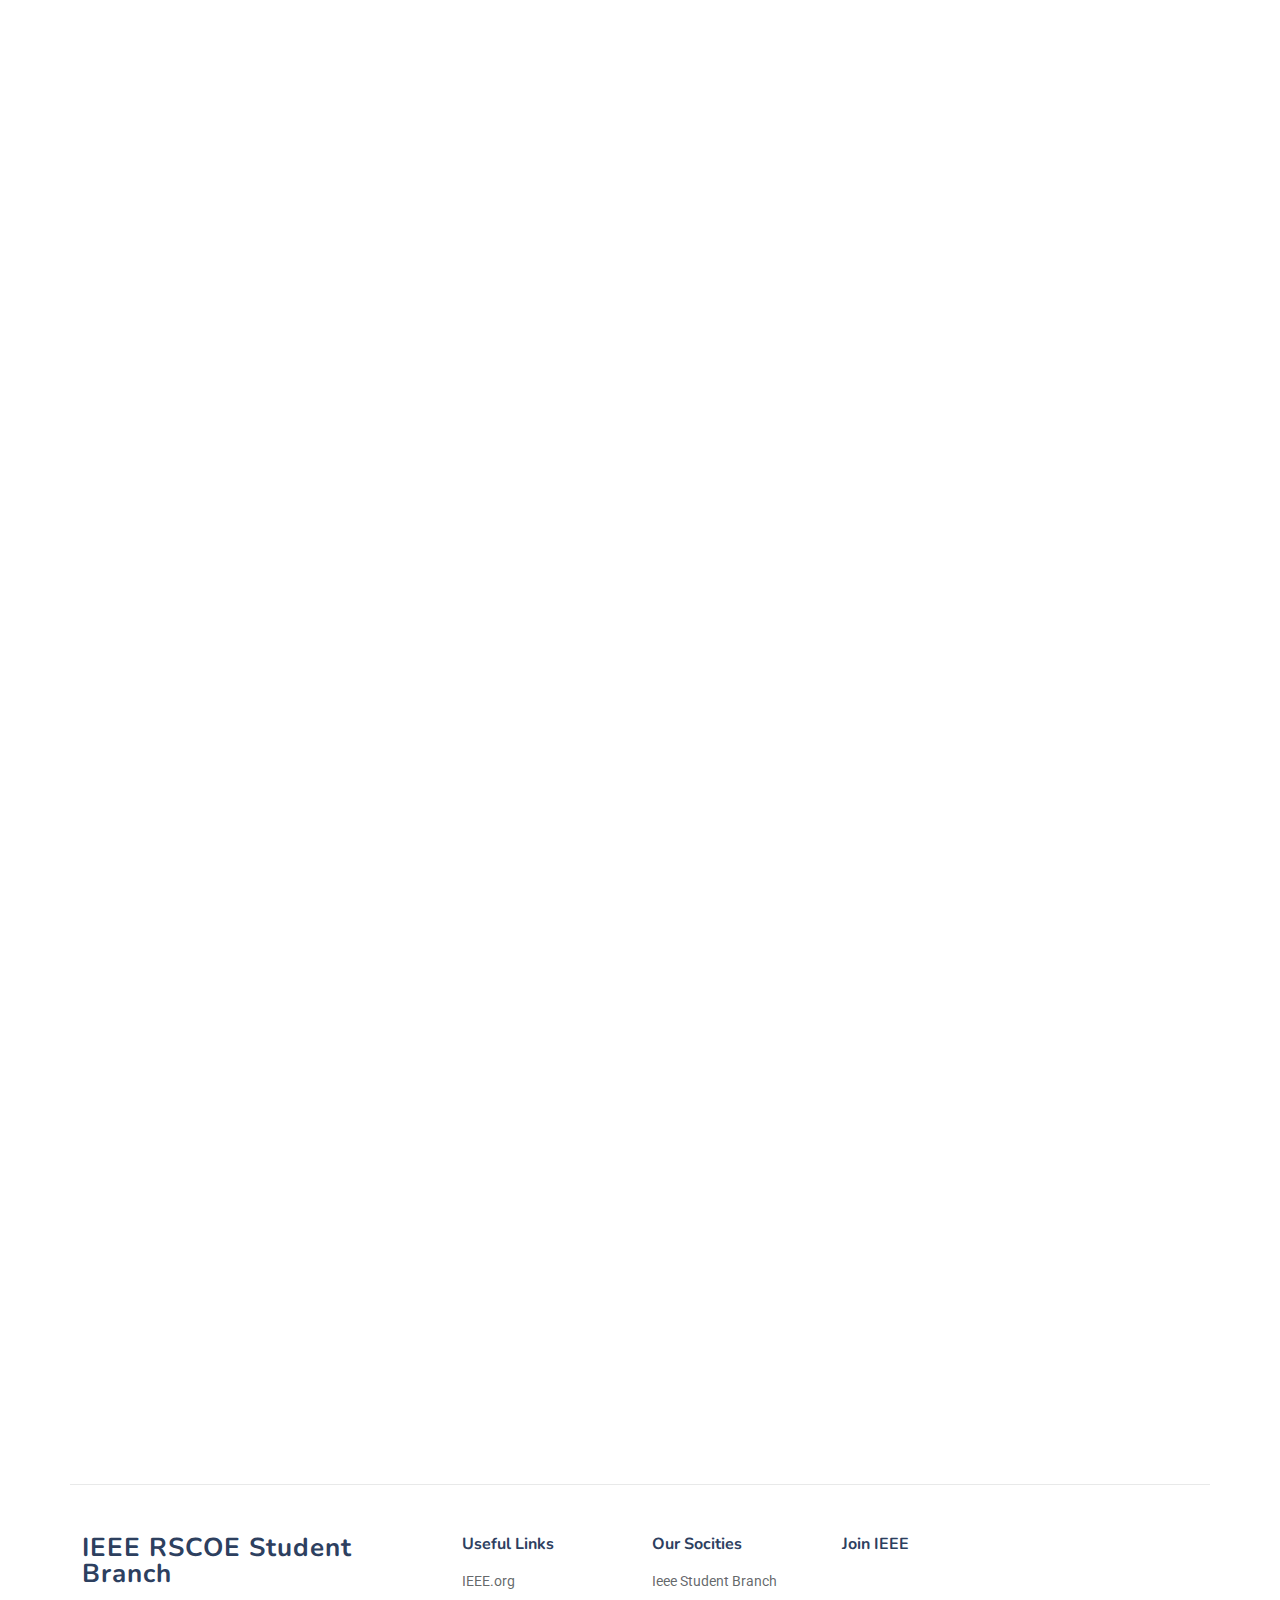
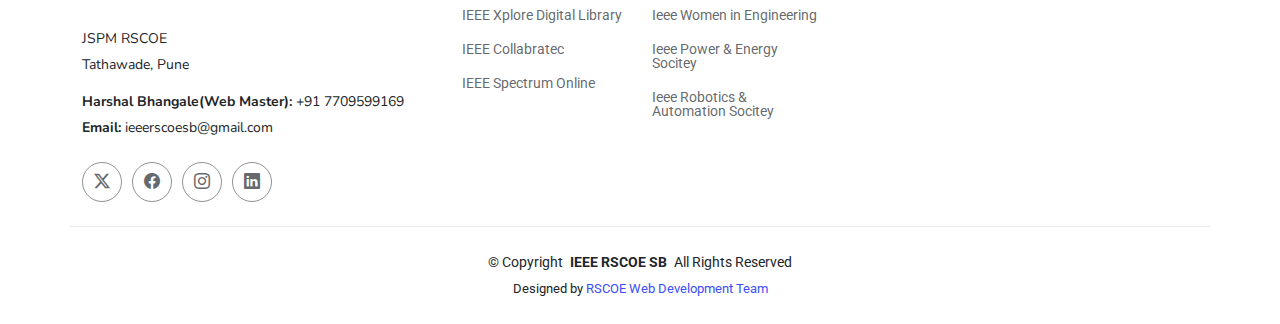
==== commit f77def9d: "Update" ====
--- a/index.html
+++ b/index.html
@@ -261,10 +261,10 @@
       <!-- Past Events Grid -->
       <div id="past-events" class="event-grid">
         <div class="event-card">
-          <img src="/Bikin/Bikin/Photos/Past Event/Awareness Session.jpg" alt="Past Event 1">
-          <h3>Event Name: AI Conference 2023</h3>
-          <p>Date: July 20, 2023</p>
-          <p>Venue: RSCOE Main Hall</p>
+          <img src="" alt="Past Event 1">
+          <h3>Event Name: I</h3>
+          <p>Date: </p>
+          <p>Venue: </p>
         </div>
         <div class="event-card">
           <img src="/Bikin/Bikin/Photos/Past Event/Cyber Security.jpg" alt="Past Event 2">
@@ -283,10 +283,10 @@
       <!-- Current Events Grid -->
       <div id="current-events" class="event-grid active">
         <div class="event-card">
-          <img src="/Bikin/Bikin/Photos/Recent Event/Financial .jpg" alt="Current Event 1">
-          <h3>Event Name: TechFest 2024</h3>
-          <p>Date: October 15, 2024</p>
-          <p>Venue: RSCOE Auditorium</p>
+          <img src="/assets/img/Event/Current Events/2nd September, 2024 from 1 P.M.jpg" alt="Current Event 1">
+          <h3>Event Name: IEEE Student Membership Drive</h3>
+          <p>Date: Sept 02, 2024</p>
+          <p>Venue: FY Seminar Hall</p>
         </div>
         <div class="event-card">
           <img src="/Bikin/Bikin/Photos/Recent Event/Girl Day.jpg" alt="Current Event 2">
@@ -348,7 +348,8 @@
 
           <div class="col-lg-6" data-aos="fade-up" data-aos-delay="200">
             <div class="team-member d-flex align-items-start">
-              <div class="pic"><img src="assets/img/team/team-2.jpg" class="img-fluid" alt=""></div>
+              <div class="pic"><img src="assets/img/Team 24-25/Core Member Pic/Ugsakshi.jpg" class="img-fluid" alt="">
+              </div>
               <div class="member-info">
                 <h4>Ugsakshi Gaikwad </h4>
                 <span>Vice Chair</span>
--- a/assets/css/main.css
+++ b/assets/css/main.css
@@ -765,7 +765,7 @@
 }
 
 .section-title h2 {
-  font-size: 29px;
+  font-size: 21px;
   font-weight: 700;
   position: relative;
 }
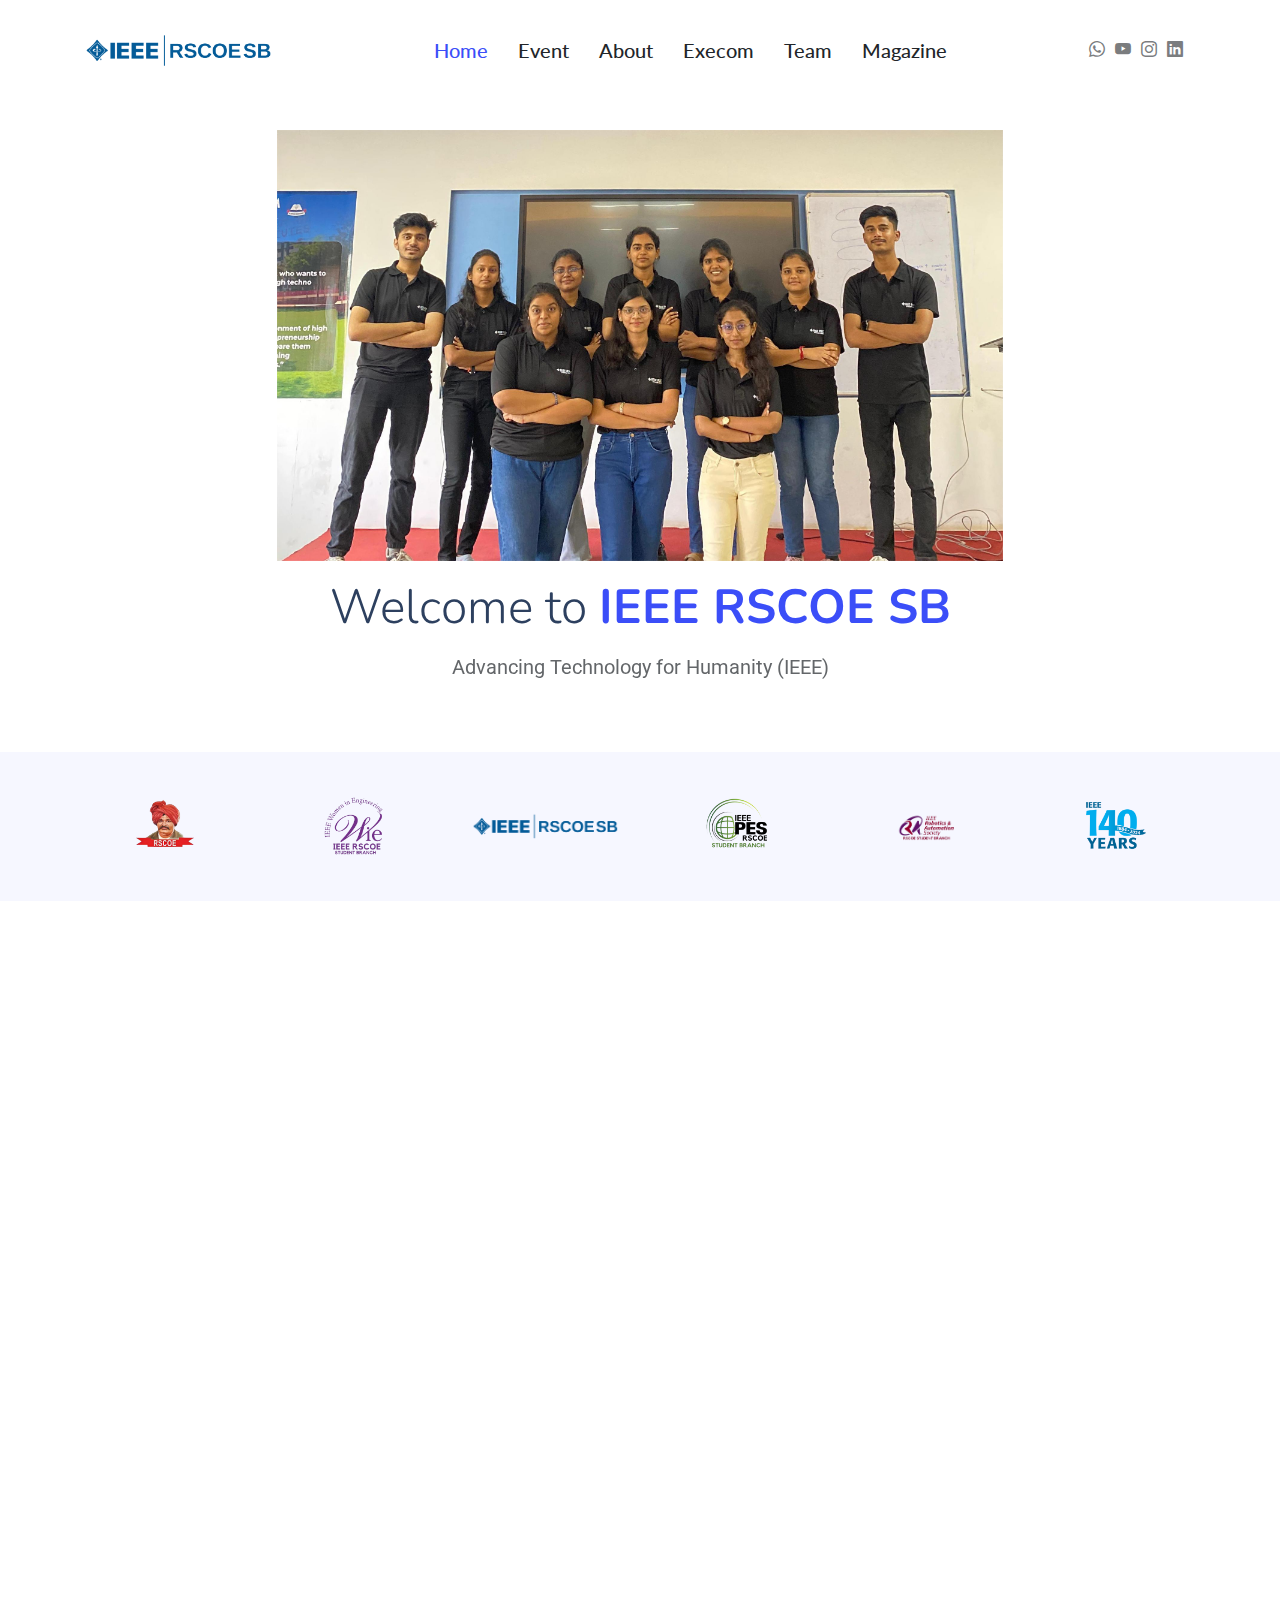
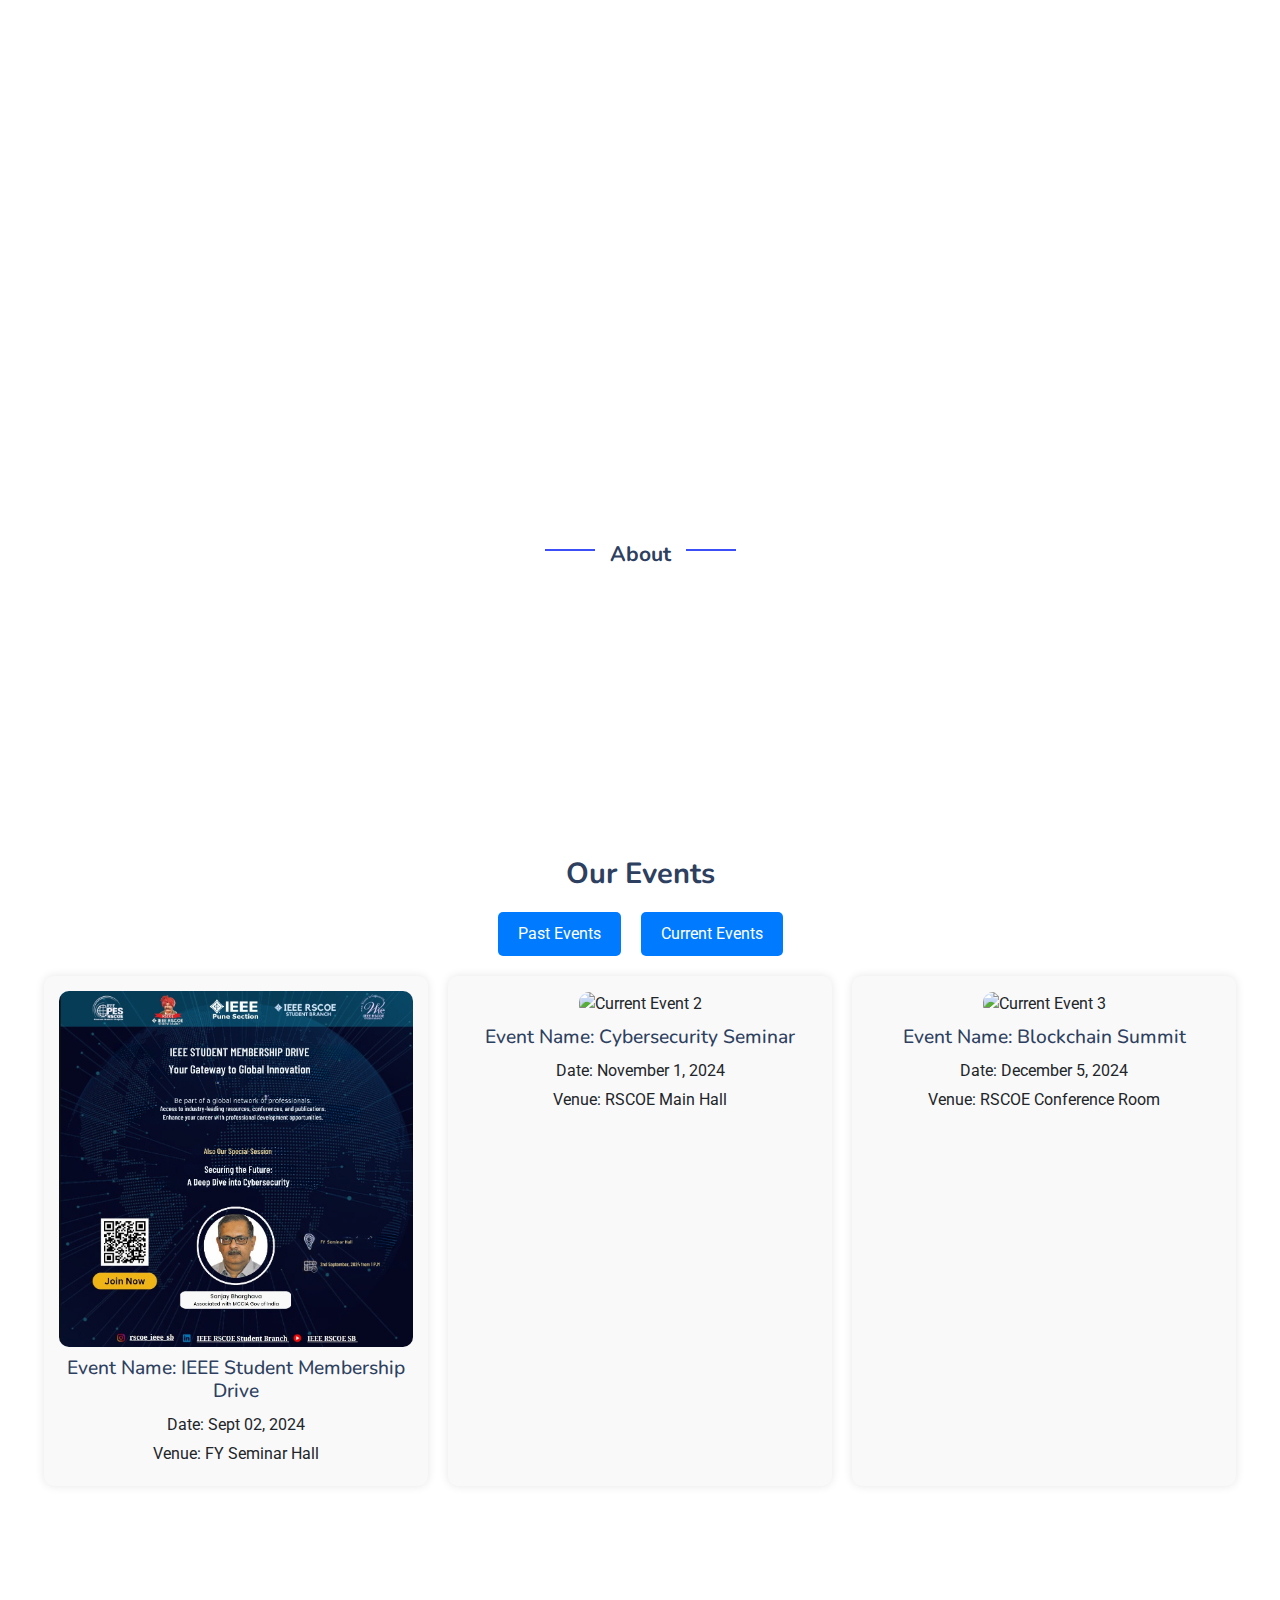
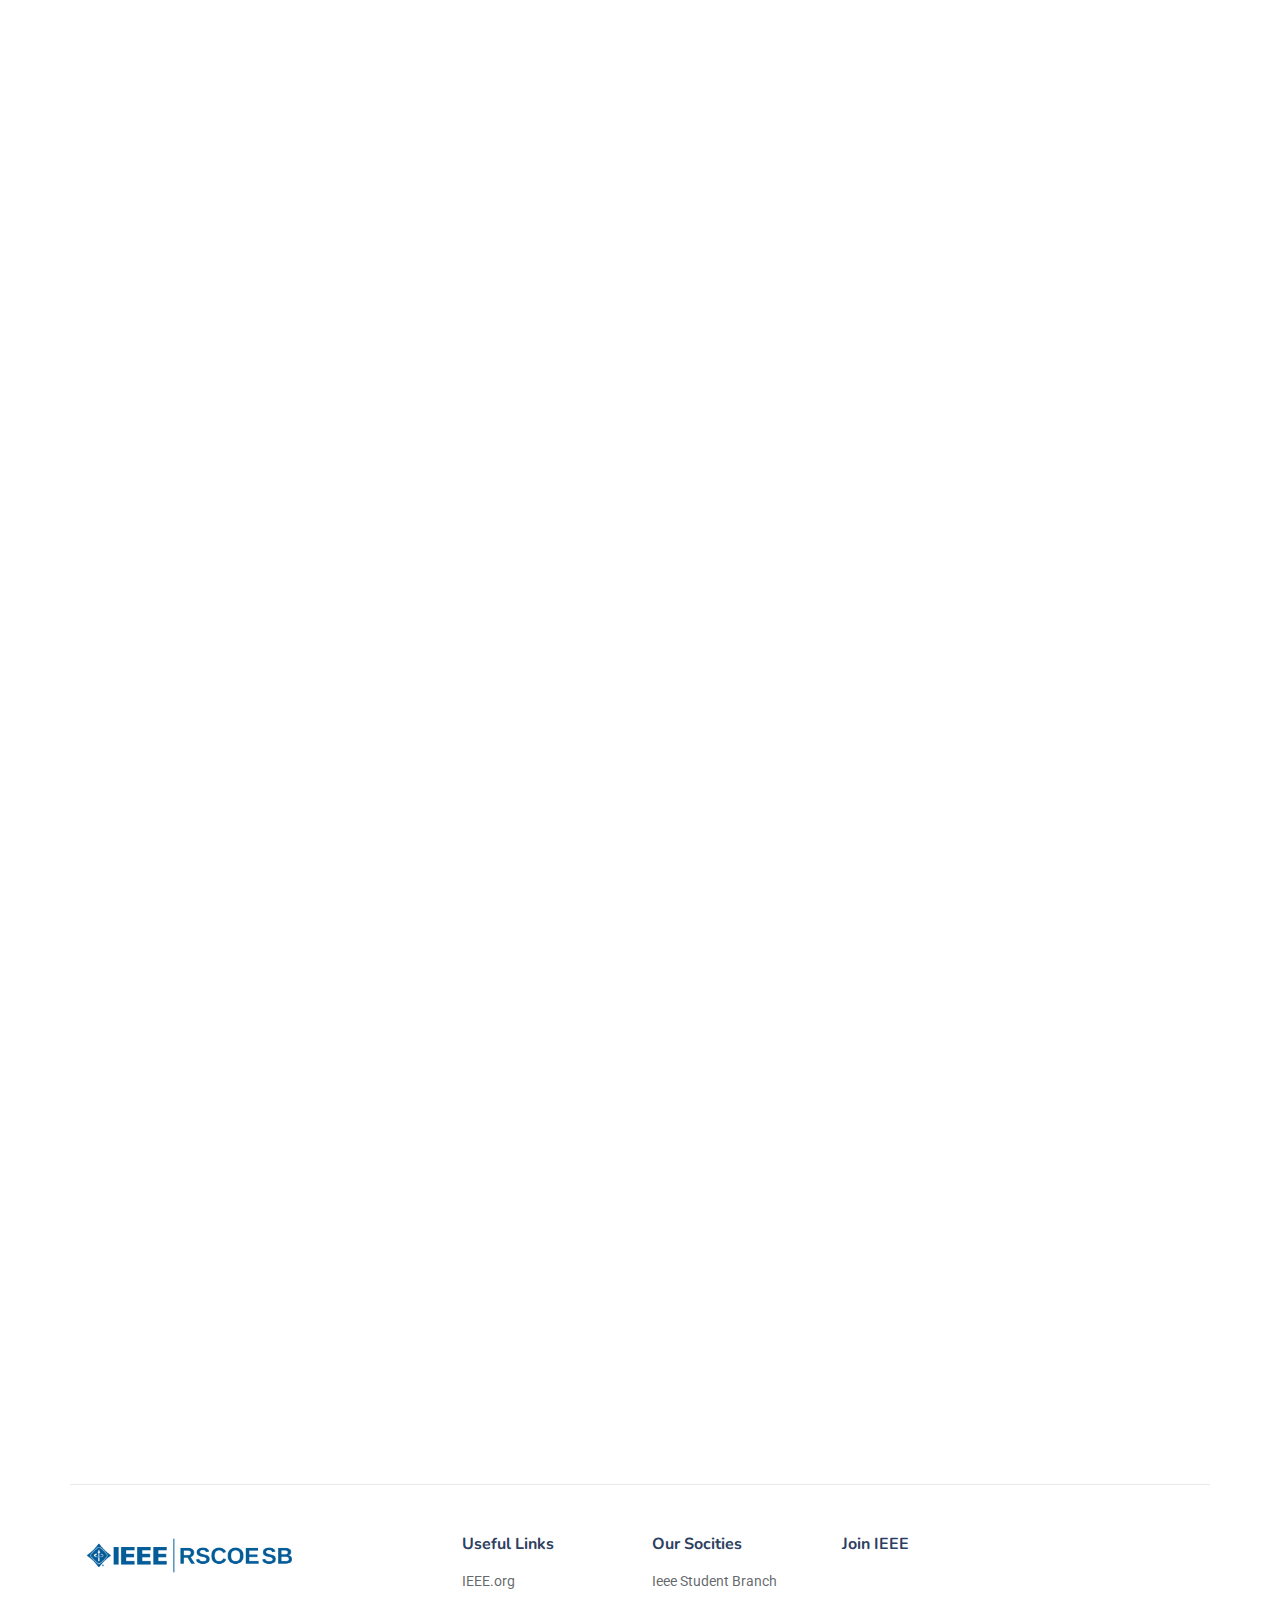
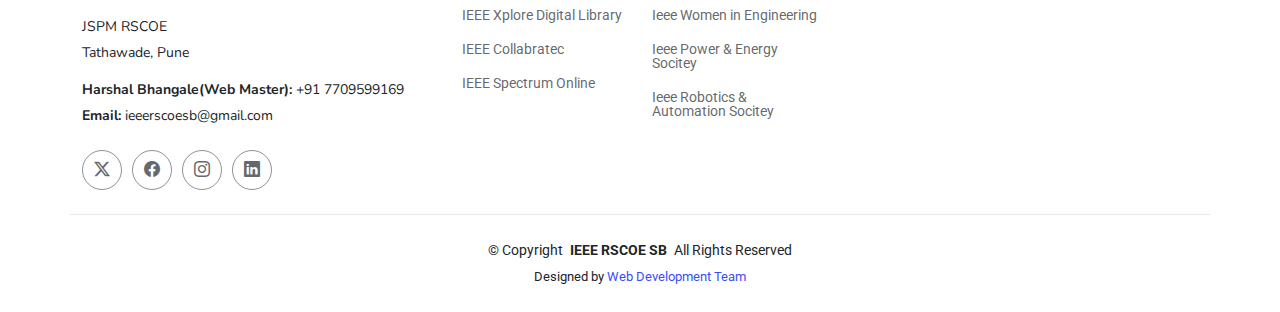
==== commit 4a9827c4: "update" ====
--- a/index.html
+++ b/index.html
@@ -179,7 +179,8 @@
             <h3>Event Name: <span>KSHITIJ TALKS</span></h3>
             <p><strong>Date:</strong> October 04, 2024</p>
             <p><strong>Venue:</strong> JSPM Auditorium</p>
-            <a href="registration.html" class="btn btn-primary">Register for Event</a>
+            <a href="https://docs.google.com/forms/d/e/1FAIpQLSdW82Hkv--V_TQB4knOWPuweNfJpLj9ryNCSSpFbgAg24jZWg/viewform?usp=sf_link"
+              class="btn btn-primary">Register for Event</a>
           </div>
         </div>
       </div>
@@ -521,7 +522,8 @@
       <div class="row gy-4">
         <div class="col-lg-4 col-md-6 footer-about">
           <a href="index.html" class="logo d-flex align-items-center">
-            <span class="sitename">IEEE RSCOE Student Branch</span>
+            <!-- <span class="sitename">IEEE RSCOE Student Branch</span> -->
+            <img src="/assets/img/Logo/IEEE_RSCOE_SB_Blue.png" alt="">
           </a>
           <div class="footer-contact pt-3">
             <p>JSPM RSCOE</p>
@@ -581,7 +583,7 @@
         <!-- You can delete the links only if you've purchased the pro version. -->
         <!-- Licensing information: https://bootstrapmade.com/license/ -->
         <!-- Purchase the pro version with working PHP/AJAX contact form: [buy-url] -->
-        Designed by <a href="">RSCOE Web Development Team</a>
+        Designed by <a href="">Web Development Team</a>
       </div>
     </div>
 
